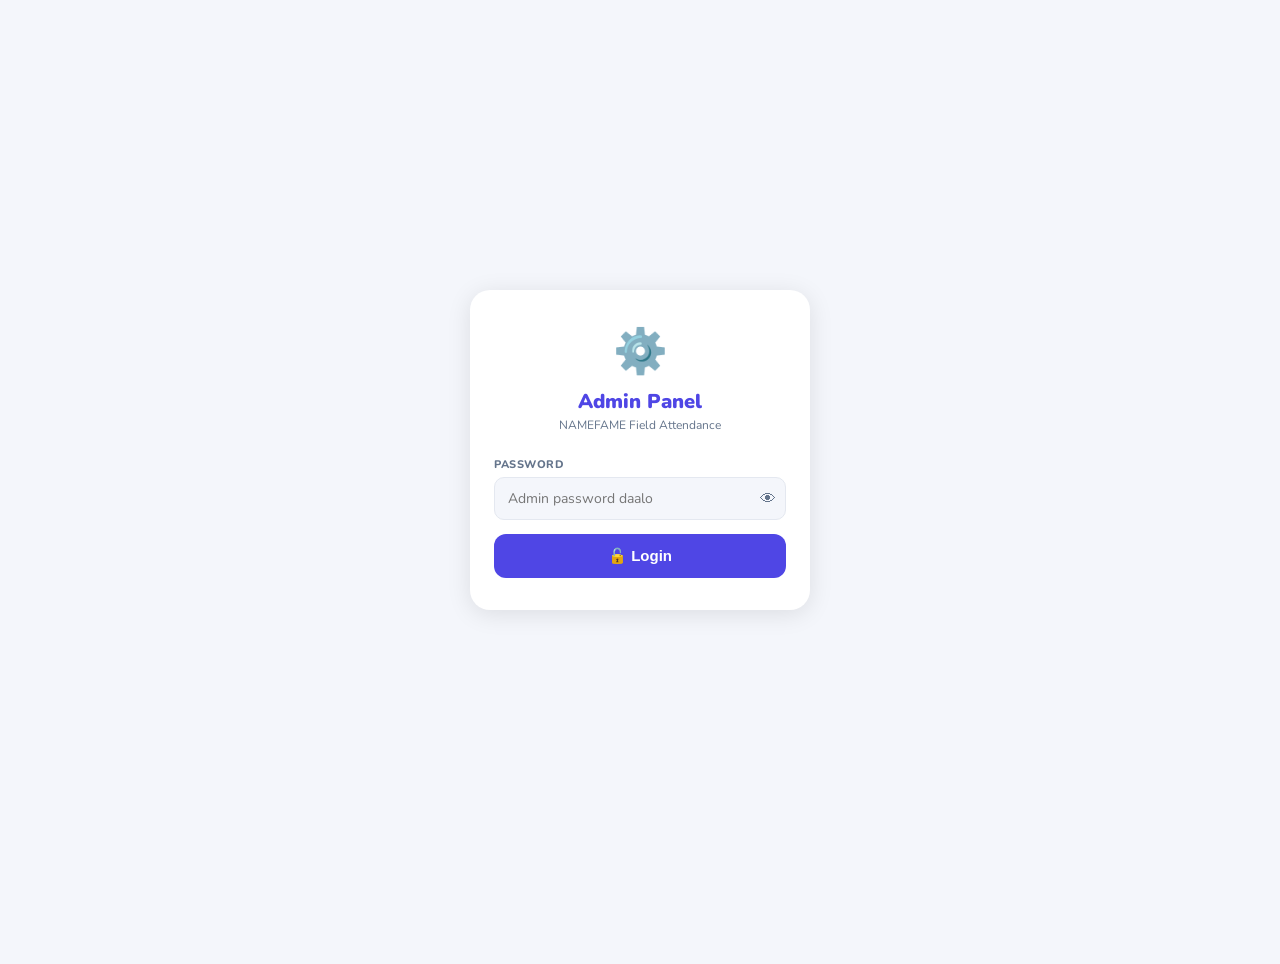
==== admin.html @ 11614878 "Update admin.html ADDED EYE" ====
<!DOCTYPE html>
<html lang="hi">
<head>
<meta charset="UTF-8">
<meta name="viewport" content="width=device-width,initial-scale=1,maximum-scale=1,user-scalable=no">
<title>Admin — NAMEFAME</title>
<link href="https://fonts.googleapis.com/css2?family=Nunito:wght@400;600;700;800;900&display=swap" rel="stylesheet">
<style>
:root {
  --bg: #f4f6fb;
  --white: #ffffff;
  --card: #ffffff;
  --border: #e4e8f0;
  --accent: #4f46e5;
  --accent-light: #ede9fe;
  --green: #16a34a;
  --green-light: #dcfce7;
  --red: #dc2626;
  --red-light: #fee2e2;
  --orange: #ea580c;
  --orange-light: #ffedd5;
  --text: #1e293b;
  --muted: #64748b;
  --muted2: #94a3b8;
  --shadow: 0 1px 4px rgba(0,0,0,.08);
  --nav-h: 64px;
}
*{box-sizing:border-box;margin:0;padding:0;-webkit-tap-highlight-color:transparent;}
body{font-family:'Nunito',sans-serif;background:var(--bg);color:var(--text);min-height:100vh;padding-bottom:var(--nav-h);}

/* TOAST */
.toast{position:fixed;top:16px;left:50%;transform:translateX(-50%) translateY(-80px);background:#1e293b;color:#fff;padding:10px 20px;border-radius:24px;font-size:13px;font-weight:700;z-index:9999;opacity:0;transition:all .3s;white-space:nowrap;pointer-events:none;}
.toast.show{opacity:1;transform:translateX(-50%) translateY(0);}
.toast.err{background:var(--red);}
.toast.ok{background:var(--green);}

/* ── LOGIN ── */
#loginScreen{display:flex;align-items:center;justify-content:center;min-height:100vh;padding:24px;background:var(--bg);}
.login-card{background:var(--white);border-radius:20px;padding:32px 24px;width:100%;max-width:340px;box-shadow:0 4px 24px rgba(0,0,0,.10);}
.login-logo{font-size:44px;text-align:center;margin-bottom:6px;}
.login-title{text-align:center;font-size:20px;font-weight:900;color:var(--accent);margin-bottom:2px;}
.login-sub{text-align:center;font-size:12px;color:var(--muted);margin-bottom:24px;}
.fld label{display:block;font-size:11px;font-weight:800;color:var(--muted);text-transform:uppercase;letter-spacing:.5px;margin-bottom:5px;}
.fld{margin-bottom:14px;}
.fld input,.fld select,.fld textarea{width:100%;background:var(--bg);border:1.5px solid var(--border);border-radius:10px;padding:11px 13px;color:var(--text);font-size:14px;font-family:'Nunito',sans-serif;outline:none;transition:border .2s;}
.fld input:focus,.fld select:focus,.fld textarea:focus{border-color:var(--accent);}
.btn-primary{width:100%;background:var(--accent);color:#fff;border:none;border-radius:12px;padding:13px;font-size:15px;font-weight:800;cursor:pointer;transition:opacity .2s;}
.btn-primary:hover{opacity:.88;}
.btn-primary:active{opacity:.75;}

/* ── SCREENS ── */
.screen{display:none;}
.screen.active{display:block;}

/* ── TOPBAR ── */
.topbar{background:var(--white);border-bottom:1px solid var(--border);padding:12px 16px;display:flex;align-items:center;justify-content:space-between;position:sticky;top:0;z-index:50;}
.topbar-title{font-size:17px;font-weight:900;color:var(--accent);}
.topbar-sub{font-size:11px;color:var(--muted);}
.btn-sm{background:transparent;border:1.5px solid var(--border);color:var(--muted);border-radius:8px;padding:5px 12px;font-size:12px;font-weight:700;cursor:pointer;}

/* ── BOTTOM NAV ── */
.bottom-nav{position:fixed;bottom:0;left:0;right:0;height:var(--nav-h);background:var(--white);border-top:1px solid var(--border);display:flex;align-items:center;z-index:100;}
.nav-item{flex:1;display:flex;flex-direction:column;align-items:center;justify-content:center;gap:2px;padding:8px 0;cursor:pointer;color:var(--muted2);transition:color .2s;}
.nav-item.active{color:var(--accent);}
.nav-item .ni{font-size:20px;}
.nav-item .nl{font-size:10px;font-weight:800;}

/* ── SCREEN: HOME ── */
.page-pad{padding:14px 14px 8px;}
.date-bar{display:flex;gap:8px;margin-bottom:12px;align-items:center;flex-wrap:wrap;}
.date-bar input[type="date"]{flex:1;min-width:130px;background:var(--white);border:1.5px solid var(--border);border-radius:10px;padding:9px 11px;font-size:13px;font-family:'Nunito',sans-serif;color:var(--text);outline:none;}
.date-bar input:focus{border-color:var(--accent);}
.btn-search{background:var(--accent);color:#fff;border:none;border-radius:10px;padding:9px 16px;font-size:13px;font-weight:800;cursor:pointer;white-space:nowrap;}
.btn-today{background:var(--accent-light);color:var(--accent);border:none;border-radius:10px;padding:9px 14px;font-size:13px;font-weight:800;cursor:pointer;white-space:nowrap;}

/* STATS */
.stats-grid{display:grid;grid-template-columns:1fr 1fr;gap:10px;margin-bottom:14px;}
.stat-card{background:var(--white);border-radius:14px;padding:14px 14px;box-shadow:var(--shadow);}
.stat-val{font-size:26px;font-weight:900;color:var(--accent);}
.stat-lbl{font-size:11px;color:var(--muted);font-weight:700;margin-top:1px;}

/* EMP FILTER CHIPS */
.chip-row{display:flex;gap:8px;overflow-x:auto;padding-bottom:4px;margin-bottom:12px;}
.chip-row::-webkit-scrollbar{display:none;}
.chip{background:var(--white);border:1.5px solid var(--border);border-radius:20px;padding:5px 14px;font-size:12px;font-weight:700;cursor:pointer;color:var(--muted);white-space:nowrap;flex-shrink:0;transition:all .2s;}
.chip.active,.chip:hover{background:var(--accent);border-color:var(--accent);color:#fff;}

/* ATTENDANCE CARDS */
.att-card{background:var(--white);border-radius:16px;box-shadow:var(--shadow);margin-bottom:12px;overflow:hidden;}
.att-head{padding:13px 14px;display:flex;align-items:center;gap:11px;border-bottom:1px solid var(--border);}
.avatar{width:42px;height:42px;border-radius:50%;background:var(--accent);display:flex;align-items:center;justify-content:center;font-size:15px;font-weight:900;color:#fff;flex-shrink:0;}
.emp-nm{font-size:15px;font-weight:900;}
.emp-dg{font-size:11px;color:var(--muted);}
.badge{padding:3px 10px;border-radius:20px;font-size:10px;font-weight:800;margin-left:auto;flex-shrink:0;}
.badge.in{background:var(--green-light);color:var(--green);}
.badge.out{background:var(--red-light);color:var(--red);}
.badge.absent{background:#f1f5f9;color:var(--muted);}

/* INFO ROWS */
.info-grid{display:grid;grid-template-columns:1fr 1fr;border-bottom:1px solid var(--border);}
.info-item{padding:10px 14px;border-right:1px solid var(--border);}
.info-item:nth-child(even){border-right:none;}
.info-lbl{font-size:10px;color:var(--muted);font-weight:700;text-transform:uppercase;letter-spacing:.4px;margin-bottom:3px;}
.info-val{font-size:13px;font-weight:800;color:var(--text);}
.info-val.g{color:var(--green);}
.info-val.r{color:var(--red);}
.info-val.o{color:var(--orange);}
.info-val a{color:var(--accent);text-decoration:none;font-size:12px;}

/* SEC LABEL */
.sec-lbl{padding:8px 14px;font-size:10px;font-weight:800;color:var(--muted);text-transform:uppercase;letter-spacing:.6px;background:#f8fafc;border-bottom:1px solid var(--border);}

/* PHOTOS ROW */
.photos-row{display:flex;gap:10px;padding:12px 14px;overflow-x:auto;}
.photos-row::-webkit-scrollbar{display:none;}
.ph-wrap{flex-shrink:0;text-align:center;}
.ph-img{width:72px;height:72px;border-radius:10px;object-fit:cover;border:2px solid var(--border);cursor:pointer;display:block;}
.ph-lbl{font-size:10px;color:var(--muted);font-weight:700;margin-top:4px;}
.no-ph{padding:12px 14px;font-size:12px;color:var(--muted2);}

/* VISITS */
.visit-item{padding:11px 14px;border-bottom:1px solid var(--border);display:flex;align-items:flex-start;gap:10px;}
.visit-item:last-child{border-bottom:none;}
.visit-dot{width:8px;height:8px;border-radius:50%;background:var(--accent);margin-top:5px;flex-shrink:0;}
.visit-shop{font-size:13px;font-weight:800;}
.visit-meta{font-size:11px;color:var(--muted);margin-top:1px;}
.visit-map{font-size:11px;color:var(--accent);font-weight:700;margin-top:2px;display:inline-block;}

/* ROUTE MAP */
.route-btn{display:flex;align-items:center;gap:8px;padding:10px 14px;cursor:pointer;border-bottom:1px solid var(--border);background:#f8fafc;}
.route-btn-lbl{font-size:12px;font-weight:800;color:var(--accent);}

/* EXPAND TOGGLE */
.expand-btn{width:100%;background:none;border:none;padding:10px 14px;font-size:12px;font-weight:800;color:var(--accent);cursor:pointer;text-align:center;display:flex;align-items:center;justify-content:center;gap:6px;}

/* EMPTY */
.empty{padding:40px 20px;text-align:center;color:var(--muted);font-size:14px;}
.empty-ico{font-size:36px;margin-bottom:8px;}

/* LOADING */
.loading{padding:40px;text-align:center;color:var(--muted);}
.spin{width:32px;height:32px;border:3px solid var(--border);border-top-color:var(--accent);border-radius:50%;animation:spin .8s linear infinite;margin:0 auto 10px;}
@keyframes spin{to{transform:rotate(360deg);}}

/* CSV BTN */
.csv-btn{display:flex;align-items:center;gap:6px;background:var(--green-light);color:var(--green);border:none;border-radius:10px;padding:9px 14px;font-size:13px;font-weight:800;cursor:pointer;white-space:nowrap;}

/* ── SCREEN: EMPLOYEES ── */
.emp-list-card{background:var(--white);border-radius:14px;box-shadow:var(--shadow);margin-bottom:10px;overflow:hidden;}
.emp-row{display:flex;align-items:center;gap:12px;padding:13px 14px;border-bottom:1px solid var(--border);}
.emp-row:last-child{border-bottom:none;}
.emp-row-info{flex:1;}
.emp-row-name{font-size:14px;font-weight:800;}
.emp-row-meta{font-size:11px;color:var(--muted);margin-top:1px;}
.emp-row-actions{display:flex;gap:8px;}
.btn-edit{background:var(--accent-light);color:var(--accent);border:none;border-radius:8px;padding:5px 12px;font-size:12px;font-weight:800;cursor:pointer;}
.btn-del{background:var(--red-light);color:var(--red);border:none;border-radius:8px;padding:5px 10px;font-size:12px;font-weight:800;cursor:pointer;}
.add-emp-btn{width:100%;background:var(--accent);color:#fff;border:none;border-radius:12px;padding:13px;font-size:14px;font-weight:800;cursor:pointer;margin-bottom:12px;}

/* ── SCREEN: SETTINGS ── */
.set-card{background:var(--white);border-radius:14px;box-shadow:var(--shadow);padding:18px 16px;margin-bottom:12px;}
.set-title{font-size:14px;font-weight:900;margin-bottom:14px;color:var(--text);}

/* ── MODAL ── */
.modal-ov{display:none;position:fixed;inset:0;background:rgba(0,0,0,.45);z-index:200;align-items:flex-end;justify-content:center;}
.modal-ov.show{display:flex;}
.modal-box{background:var(--white);border-radius:20px 20px 0 0;width:100%;max-width:480px;max-height:92vh;overflow-y:auto;padding:20px 18px 32px;}
.modal-drag{width:40px;height:4px;background:var(--border);border-radius:4px;margin:0 auto 16px;}
.modal-title{font-size:17px;font-weight:900;margin-bottom:16px;}
.modal-actions{display:flex;gap:10px;margin-top:14px;}
.btn-cancel{flex:1;background:var(--bg);border:1.5px solid var(--border);color:var(--muted);border-radius:10px;padding:12px;font-size:14px;font-weight:800;cursor:pointer;}
.btn-save{flex:2;background:var(--accent);color:#fff;border:none;border-radius:10px;padding:12px;font-size:14px;font-weight:800;cursor:pointer;}

/* ── LIGHTBOX ── */
.lb{display:none;position:fixed;inset:0;background:rgba(0,0,0,.9);z-index:300;align-items:center;justify-content:center;flex-direction:column;}
.lb.show{display:flex;}
.lb img{max-width:94vw;max-height:82vh;border-radius:10px;object-fit:contain;}
.lb-lbl{color:#ccc;font-size:13px;margin-top:10px;font-weight:700;}
.lb-close{position:absolute;top:16px;right:16px;background:rgba(255,255,255,.15);border:none;color:#fff;width:38px;height:38px;border-radius:50%;font-size:18px;cursor:pointer;display:flex;align-items:center;justify-content:center;}
</style>
</head>
<body>
<div id="toast" class="toast"></div>

<!-- LIGHTBOX -->
<div class="lb" id="lb" onclick="closeLb()">
  <button class="lb-close">✕</button>
  <img id="lbImg" src="" alt="">
  <div class="lb-lbl" id="lbLbl"></div>
</div>

<!-- EMPLOYEE MODAL -->
<div class="modal-ov" id="empModal">
  <div class="modal-box">
    <div class="modal-drag"></div>
    <div class="modal-title" id="empModalTitle">Employee Add Karo</div>
    <div class="fld"><label>Naam *</label><input type="text" id="mName" placeholder="Full name"></div>
    <div class="fld"><label>PIN *</label><input type="text" id="mPin" placeholder="4-digit PIN" maxlength="10"></div>
    <div class="fld"><label>Contact</label><input type="tel" id="mContact" placeholder="Mobile number" maxlength="10"></div>
    <div class="fld"><label>Designation</label><input type="text" id="mDesig" placeholder="e.g. Field Agent"></div>
    <input type="hidden" id="mOldName">
    <div class="modal-actions">
      <button class="btn-cancel" onclick="closeEmpModal()">Cancel</button>
      <button class="btn-save" onclick="saveEmployee()">✓ Save</button>
    </div>
  </div>
</div>

<!-- LOGIN -->
<div id="loginScreen">
  <div class="login-card">
    <div class="login-logo">⚙️</div>
    <div class="login-title">Admin Panel</div>
    <div class="login-sub">NAMEFAME Field Attendance</div>
    <div class="fld"><label>Password</label>
      <div style="position:relative;">
        <input type="password" id="adminPass" placeholder="Admin password daalo"
          onkeydown="if(event.key==='Enter')doLogin()"
          style="padding-right:42px;">
        <button onclick="var i=document.getElementById('adminPass');i.type=i.type==='password'?'text':'password';"
          type="button"
          style="position:absolute;right:10px;top:50%;transform:translateY(-50%);background:none;border:none;cursor:pointer;font-size:16px;color:var(--muted);padding:0;">👁</button>
      </div>
    </div>
    <button class="btn-primary" onclick="doLogin()">🔓 Login</button>
  </div>
</div>

<!-- MAIN APP -->
<div id="app" style="display:none;">

  <!-- ── SCREEN: HOME (Attendance) ── -->
  <div class="screen active" id="s-home">
    <div class="topbar">
      <div>
        <div class="topbar-title">📋 Attendance</div>
        <div class="topbar-sub" id="topDate">—</div>
      </div>
      <button class="btn-sm" onclick="doLogout()">Logout</button>
    </div>
    <div class="page-pad">
      <!-- Date filter -->
      <div class="date-bar">
        <input type="date" id="fFrom">
        <input type="date" id="fTo">
        <button class="btn-today" onclick="setToday()">Aaj</button>
        <button class="btn-search" onclick="loadAttendance()">🔍</button>
        <button class="csv-btn" onclick="exportCSV()">⬇️ CSV</button>
      </div>
      <!-- Stats -->
      <div class="stats-grid">
        <div class="stat-card"><div class="stat-val" id="sTot">—</div><div class="stat-lbl">Records</div></div>
        <div class="stat-card"><div class="stat-val" id="sIn">—</div><div class="stat-lbl">Checked In</div></div>
        <div class="stat-card"><div class="stat-val" id="sVis">—</div><div class="stat-lbl">Visits</div></div>
        <div class="stat-card"><div class="stat-val" id="sDist">—</div><div class="stat-lbl">Total Distance</div></div>
      </div>
      <!-- Emp chips -->
      <div class="chip-row" id="chipRow"></div>
      <!-- Cards -->
      <div id="attCards"></div>
    </div>
  </div>

  <!-- ── SCREEN: EMPLOYEES ── -->
  <div class="screen" id="s-emp">
    <div class="topbar">
      <div>
        <div class="topbar-title">👥 Employees</div>
        <div class="topbar-sub" id="empCountLbl">—</div>
      </div>
    </div>
    <div class="page-pad">
      <button class="add-emp-btn" onclick="openAddEmp()">+ New Employee Add Karo</button>
      <div id="empListWrap"><div class="loading"><div class="spin"></div>Loading...</div></div>
    </div>
  </div>

  <!-- ── SCREEN: SETTINGS ── -->
  <div class="screen" id="s-set">
    <div class="topbar">
      <div><div class="topbar-title">⚙️ Settings</div></div>
    </div>
    <div class="page-pad">
      <div class="set-card">
        <div class="set-title">🔐 Admin Password Badlo</div>
        <div class="fld"><label>Current Password</label><input type="password" id="curPass" placeholder="Current password"></div>
        <div class="fld"><label>New Password</label><input type="password" id="newPass" placeholder="New password"></div>
        <div class="fld"><label>Confirm New Password</label><input type="password" id="confPass" placeholder="Confirm password"></div>
        <button class="btn-primary" onclick="changePass()">✓ Password Badlo</button>
      </div>
      <div class="set-card">
        <div class="set-title">ℹ️ App Info</div>
        <div class="fld"><label>Version</label><input type="text" value="NAMEFAME v1.0" readonly style="background:#f8fafc;color:var(--muted);"></div>
        <div class="fld"><label>Sheet Connected</label><input type="text" value="✅ Google Sheet" readonly style="background:#f8fafc;color:var(--green);"></div>
      </div>
    </div>
  </div>

  <!-- BOTTOM NAV -->
  <div class="bottom-nav">
    <div class="nav-item active" id="n-home" onclick="goScreen('home')">
      <div class="ni">📋</div><div class="nl">Attendance</div>
    </div>
    <div class="nav-item" id="n-emp" onclick="goScreen('emp')">
      <div class="ni">👥</div><div class="nl">Employees</div>
    </div>
    <div class="nav-item" id="n-set" onclick="goScreen('set')">
      <div class="ni">⚙️</div><div class="nl">Settings</div>
    </div>
  </div>

</div>

<script>
// ════════════════════════════════
// CONFIG
// ════════════════════════════════
var SCRIPT_URL = "https://script.google.com/macros/s/AKfycbz6WBAIGox6yRF4VNbN80zFDkjqL4DQy8F0YlJzVoW41jHAwWJyosm9s-u_sbBsEN4/exec";
var ADMIN_PASS = null; // Sheet se aayega

var allRows = [], allEmps = [], filteredRows = [], activeEmp = "all";

// ════════════════════════════════
// AUTH
// ════════════════════════════════
function doLogin() {
  var p = document.getElementById("adminPass").value.trim();
  if (!p) { toast("Password daalo", "err"); return; }

  var btn = document.querySelector(".btn-primary");
  btn.textContent = "⏳ Checking..."; btn.disabled = true;

  // Pehle sheet se config fetch karo, phir compare karo
  apiPost({ action: "get_admin_config" })
    .then(function(r) {
      btn.textContent = "🔓 Login"; btn.disabled = false;
      var cfg = r.config || {};

      // AdminConfig sheet mein "name" key ki value se match karo
      var correctPass = cfg["name"] || cfg["password"] || cfg["pass"] || "";

      if (!correctPass) {
        toast("AdminConfig sheet mein 'name' key nahi mili", "err");
        return;
      }

      if (p === correctPass) {
        sessionStorage.setItem("nfAdmin", "1");
        sessionStorage.setItem("nfAdminPass", p); // change pass ke liye
        ADMIN_PASS = p;
        document.getElementById("loginScreen").style.display = "none";
        document.getElementById("app").style.display = "block";
        initApp();
      } else {
        toast("Galat password!", "err");
        document.getElementById("adminPass").value = "";
      }
    })
    .catch(function() {
      btn.textContent = "🔓 Login"; btn.disabled = false;
      toast("Network error. Dobara try karo.", "err");
    });
}
function doLogout() {
  sessionStorage.removeItem("nfAdmin");
  document.getElementById("loginScreen").style.display = "flex";
  document.getElementById("app").style.display = "none";
}
function changePass() {
  var cur = document.getElementById("curPass").value.trim();
  var nw  = document.getElementById("newPass").value.trim();
  var cf  = document.getElementById("confPass").value.trim();
  var saved = sessionStorage.getItem("nfAdminPass") || ADMIN_PASS;
  if (cur !== saved) { toast("Current password galat hai", "err"); return; }
  if (!nw || nw.length < 4) { toast("New password kam se kam 4 characters", "err"); return; }
  if (nw !== cf) { toast("Passwords match nahi kar rahe", "err"); return; }
  // Sheet update karo — AdminConfig mein "name" key ki value badlo
  toast("⏳ Sheet update ho raha hai...", "");
  apiPost({ action: "update_admin_config", key: "name", value: nw })
    .then(function() {
      ADMIN_PASS = nw;
      sessionStorage.setItem("nfAdminPass", nw);
      document.getElementById("curPass").value = "";
      document.getElementById("newPass").value = "";
      document.getElementById("confPass").value = "";
      toast("Password sheet mein badal gaya ✓", "ok");
    }).catch(function() {
      toast("Sheet update nahi hua. Manually change karo.", "err");
    });
}

// ════════════════════════════════
// NAV
// ════════════════════════════════
function goScreen(name) {
  document.querySelectorAll(".screen").forEach(function(s){s.classList.remove("active");});
  document.querySelectorAll(".nav-item").forEach(function(n){n.classList.remove("active");});
  document.getElementById("s-"+name).classList.add("active");
  document.getElementById("n-"+name).classList.add("active");
  if (name === "emp") loadEmpScreen();
}

// ════════════════════════════════
// INIT
// ════════════════════════════════
function initApp() {
  var d = new Date();
  document.getElementById("topDate").textContent = fmtDateLong(d);
  setToday();
  loadAttendance();
}

function setToday() {
  var t = new Date().toISOString().split("T")[0];
  document.getElementById("fFrom").value = t;
  document.getElementById("fTo").value   = t;
}

// ════════════════════════════════
// LOAD ATTENDANCE
// ════════════════════════════════
function loadAttendance() {
  var from = document.getElementById("fFrom").value;
  var to   = document.getElementById("fTo").value;
  document.getElementById("attCards").innerHTML = '<div class="loading"><div class="spin"></div>Data aa raha hai...</div>';

  apiPost({ action: "get_sheet_range", dateFrom: from, dateTo: to, empName: "" })
    .then(function(r) {
      allRows = r.rows || [];
      buildChips();
      activeEmp = "all";
      renderAttendance();
    }).catch(function() {
      document.getElementById("attCards").innerHTML = '<div class="empty"><div class="empty-ico">⚠️</div>Data load nahi hua. Network check karo.</div>';
    });
}

// ════════════════════════════════
// CHIPS
// ════════════════════════════════
function buildChips() {
  var names = [];
  allRows.forEach(function(r){ if(r.empName && names.indexOf(r.empName)<0) names.push(r.empName); });
  var html = '<div class="chip active" onclick="filterEmp(\'all\',this)">👥 Sab</div>';
  names.forEach(function(n){
    html += '<div class="chip" onclick="filterEmp(\''+escHtml(n)+'\',this)">'+escHtml(n)+'</div>';
  });
  document.getElementById("chipRow").innerHTML = html;
}

function filterEmp(name, el) {
  document.querySelectorAll(".chip").forEach(function(c){c.classList.remove("active");});
  el.classList.add("active");
  activeEmp = name;
  renderAttendance();
}

// ════════════════════════════════
// RENDER ATTENDANCE CARDS
// ════════════════════════════════
function renderAttendance() {
  filteredRows = activeEmp === "all" ? allRows : allRows.filter(function(r){ return r.empName === activeEmp; });

  // Stats
  var checkedIn = filteredRows.filter(function(r){ return r.checkinTime && !r.checkoutTime; }).length;
  var totalDist = filteredRows.reduce(function(a,r){ return a + (parseFloat(r.distance)||0); }, 0);
  var visits = filteredRows.filter(function(r){ return r.shopName && r.shopName !== "—"; }).length;
  document.getElementById("sTot").textContent   = filteredRows.length;
  document.getElementById("sIn").textContent    = checkedIn;
  document.getElementById("sVis").textContent   = visits;
  document.getElementById("sDist").textContent  = totalDist > 0 ? totalDist.toFixed(0)+" km" : "—";

  if (!filteredRows.length) {
    document.getElementById("attCards").innerHTML = '<div class="empty"><div class="empty-ico">📭</div>Is range mein koi data nahi.</div>';
    return;
  }

  var html = "";
  filteredRows.forEach(function(row, idx) {
    var init  = (row.empName||"?").split(" ").map(function(w){return w[0]||"";}).join("").toUpperCase().slice(0,2);
    var isIn  = row.checkinTime && !row.checkoutTime;
    var isOut = row.checkinTime && row.checkoutTime;
    var badgeCls = isIn ? "in" : (isOut ? "out" : "absent");
    var badgeTxt = isIn ? "🟢 In" : (isOut ? "🔴 Out" : "⚪ —");

    // ── Time difference (duration)
    var ciT   = fmt12hr(row.checkinTime);
    var coT   = fmt12hr(row.checkoutTime);
    var durVal = row.duration || "—";

    // ── Odometer difference
    var odoS   = parseInt(row.odometerStart) || 0;
    var odoE   = parseInt(row.odometerEnd)   || 0;
    var odoDiff = (odoS && odoE)
      ? odoE + " - " + odoS + " = " + (odoE - odoS) + " km"
      : (row.distance ? row.distance + " km" : "—");

    // ── Route: Column H (area)
    var routeHtml = "";
    if (row.mapLink && row.area && row.area !== "—") {
      routeHtml = '<a href="'+row.mapLink+'" target="_blank" class="route-btn">'
        +'<span>🗺️</span>'
        +'<span class="route-btn-lbl">'+escHtml(row.area)+'</span>'
        +'<span style="margin-left:auto;font-size:11px;color:var(--muted2)">→</span></a>';
    } else if (row.mapLink) {
      routeHtml = '<a href="'+row.mapLink+'" target="_blank" class="route-btn">'
        +'<span>🗺️</span><span class="route-btn-lbl">Location Dekho</span>'
        +'<span style="margin-left:auto;font-size:11px;color:var(--muted2)">→</span></a>';
    }

    html += '<div class="att-card">'
      // Header
      +'<div class="att-head">'
        +'<div class="avatar">'+init+'</div>'
        +'<div><div class="emp-nm">'+escHtml(row.empName||"—")+'</div>'
        +'<div class="emp-dg">'+fmtDate(row.date)+'</div></div>'
        +'<span class="badge '+badgeCls+'">'+badgeTxt+'</span>'
      +'</div>'
      // 4 key info items only
      +'<div class="info-grid">'
        +infoItem("🕐 Check-In",  ciT,    ciT  !== "—" ? "g" : "")
        +infoItem("🕔 Check-Out", coT,    coT  !== "—" ? ""  : "o")
        +infoItem("⏱ Time",      durVal, "")
        +infoItem("📏 Odometer",  odoDiff, odoDiff !== "—" ? "g" : "")
      +'</div>'
      // Route with area name
      + routeHtml
      +'</div>';
  });

  document.getElementById("attCards").innerHTML = html;
}

function infoItem(lbl, val, cls) {
  return '<div class="info-item">'
    +'<div class="info-lbl">'+lbl+'</div>'
    +'<div class="info-val '+(cls||"")+'">'+val+'</div>'
    +'</div>';
}

function fmt12hr(val) {
  if (!val) return "—";
  var s = String(val).trim();
  // Already has AM/PM
  if (/AM|PM/i.test(s)) {
    var m = s.match(/(\d+):(\d+)(?::\d+)?\s*(AM|PM)/i);
    if (m) return m[1].padStart(2,"0")+":"+m[2].padStart(2,"0")+" "+m[3].toUpperCase();
    return s;
  }
  // HH:MM:SS or HH:MM (24hr)
  var m2 = s.match(/(\d+):(\d+)/);
  if (!m2) return s;
  var h = parseInt(m2[1]), mn = m2[2];
  var ampm = h >= 12 ? "PM" : "AM";
  h = h % 12 || 12;
  return h.toString().padStart(2,"0") + ":" + mn + " " + ampm;
}

// ════════════════════════════════
// EMPLOYEES SCREEN
// ════════════════════════════════
function loadEmpScreen() {
  document.getElementById("empListWrap").innerHTML = '<div class="loading"><div class="spin"></div>Loading...</div>';
  apiPost({ action: "get_employees" }).then(function(r) {
    allEmps = r.employees || [];
    document.getElementById("empCountLbl").textContent = allEmps.length + " employees";
    renderEmpList();
  }).catch(function() {
    document.getElementById("empListWrap").innerHTML = '<div class="empty">⚠️ Load nahi hua.</div>';
  });
}

function renderEmpList() {
  if (!allEmps.length) {
    document.getElementById("empListWrap").innerHTML = '<div class="empty"><div class="empty-ico">👥</div>Koi employee nahi.</div>';
    return;
  }
  var html = '<div class="emp-list-card">';
  allEmps.forEach(function(e) {
    html += '<div class="emp-row">'
      +'<div class="avatar" style="width:36px;height:36px;font-size:13px;">'+((e.name||"?")[0].toUpperCase())+'</div>'
      +'<div class="emp-row-info">'
        +'<div class="emp-row-name">'+escHtml(e.name)+'</div>'
        +'<div class="emp-row-meta">'+(e.designation||"Field Employee")+' · PIN: '+(e.pin||"—")+(e.contact?' · '+e.contact:'')+'</div>'
      +'</div>'
      +'<div class="emp-row-actions">'
        +'<button class="btn-edit" onclick="openEditEmp(\''+escHtml(e.name)+'\')">✏️</button>'
        +'<button class="btn-del" onclick="deleteEmp(\''+escHtml(e.name)+'\')">🗑</button>'
      +'</div>'
      +'</div>';
  });
  html += '</div>';
  document.getElementById("empListWrap").innerHTML = html;
}

function openAddEmp() {
  document.getElementById("empModalTitle").textContent = "➕ Employee Add Karo";
  document.getElementById("mName").value   = "";
  document.getElementById("mPin").value    = "";
  document.getElementById("mContact").value= "";
  document.getElementById("mDesig").value  = "";
  document.getElementById("mOldName").value= "";
  document.getElementById("empModal").classList.add("show");
}

function openEditEmp(name) {
  var e = allEmps.find(function(x){return x.name===name;});
  if (!e) return;
  document.getElementById("empModalTitle").textContent = "✏️ Employee Edit Karo";
  document.getElementById("mName").value    = e.name;
  document.getElementById("mPin").value     = e.pin;
  document.getElementById("mContact").value = e.contact||"";
  document.getElementById("mDesig").value   = e.designation||"";
  document.getElementById("mOldName").value = e.name;
  document.getElementById("empModal").classList.add("show");
}

function closeEmpModal() {
  document.getElementById("empModal").classList.remove("show");
}

function saveEmployee() {
  var name  = document.getElementById("mName").value.trim();
  var pin   = document.getElementById("mPin").value.trim();
  var cont  = document.getElementById("mContact").value.trim();
  var desig = document.getElementById("mDesig").value.trim();
  var old   = document.getElementById("mOldName").value.trim();
  if (!name) { toast("Naam daalo", "err"); return; }
  if (!pin)  { toast("PIN daalo", "err"); return; }
  var isEdit = !!old;
  var payload = isEdit
    ? { action:"update_employee", oldName:old, name:name, pin:pin, contact:cont, designation:desig }
    : { action:"add_employee", name:name, pin:pin, contact:cont, designation:desig };
  apiPost(payload).then(function() {
    closeEmpModal();
    toast(isEdit ? "Employee update ho gaya ✓" : "Employee add ho gaya ✓", "ok");
    loadEmpScreen();
  }).catch(function(){ toast("Error. Dobara try karo.", "err"); });
}

function deleteEmp(name) {
  if (!confirm(name + " ko delete karna hai?")) return;
  apiPost({ action:"delete_employee", name:name }).then(function() {
    toast(name + " delete ho gaya ✓", "ok");
    loadEmpScreen();
  }).catch(function(){ toast("Delete nahi hua.", "err"); });
}

// ════════════════════════════════
// CSV EXPORT
// ════════════════════════════════
function exportCSV() {
  if (!filteredRows.length) { toast("Koi data nahi export ke liye", "err"); return; }
  var headers = ["Name","Date","Check-In","Check-Out","Duration","Odo Start","Odo End","Distance","Shop","Area","Map Link"];
  var rows = filteredRows.map(function(r) {
    return [r.empName,fmtDate(r.date),r.checkinTime,r.checkoutTime,r.duration,
      r.odometerStart,r.odometerEnd||"",r.distance||"",r.shopName,r.area,r.mapLink||""]
      .map(function(v){return '"'+String(v||"").replace(/"/g,'""')+'"';}).join(",");
  });
  var csv = [headers.join(",")].concat(rows).join("\n");
  var blob = new Blob([csv],{type:"text/csv;charset=utf-8;"});
  var a = document.createElement("a");
  a.href = URL.createObjectURL(blob);
  a.download = "NAMEFAME_"+new Date().toISOString().split("T")[0]+".csv";
  document.body.appendChild(a); a.click(); document.body.removeChild(a);
  toast("CSV download ho raha hai ✓", "ok");
}

// ════════════════════════════════
// LIGHTBOX
// ════════════════════════════════
function openLb(src, lbl) {
  document.getElementById("lbImg").src = src;
  document.getElementById("lbLbl").textContent = lbl;
  document.getElementById("lb").classList.add("show");
  event.stopPropagation();
}
function closeLb() { document.getElementById("lb").classList.remove("show"); }

// ════════════════════════════════
// HELPERS
// ════════════════════════════════
function apiPost(data) {
  return fetch(SCRIPT_URL, {
    method:"POST", headers:{"Content-Type":"text/plain"},
    body: JSON.stringify(data)
  }).then(function(r){ return r.json(); });
}

var _tt = null;
function toast(msg, type) {
  var el = document.getElementById("toast");
  el.textContent = msg;
  el.className = "toast show" + (type ? " "+type : "");
  if (_tt) clearTimeout(_tt);
  _tt = setTimeout(function(){ el.classList.remove("show"); }, 3000);
}

function fmtDate(v) {
  if (!v) return "—";
  var d = v instanceof Date ? v : new Date(v);
  if (isNaN(d)) return String(v);
  return d.getDate().toString().padStart(2,"0")+"-"+(d.getMonth()+1).toString().padStart(2,"0")+"-"+d.getFullYear();
}

function fmtDateLong(d) {
  var days=["Sun","Mon","Tue","Wed","Thu","Fri","Sat"];
  var months=["Jan","Feb","Mar","Apr","May","Jun","Jul","Aug","Sep","Oct","Nov","Dec"];
  return days[d.getDay()]+", "+d.getDate()+" "+months[d.getMonth()]+" "+d.getFullYear();
}

function escHtml(s) {
  return String(s||"").replace(/&/g,"&amp;").replace(/</g,"&lt;").replace(/>/g,"&gt;").replace(/"/g,"&quot;").replace(/'/g,"&#39;");
}

// ════════════════════════════════
// AUTO-LOGIN CHECK
// ════════════════════════════════
if (sessionStorage.getItem("nfAdmin") === "1") {
  document.getElementById("loginScreen").style.display = "none";
  document.getElementById("app").style.display = "block";
  initApp();
}
</script>
</body>
</html>
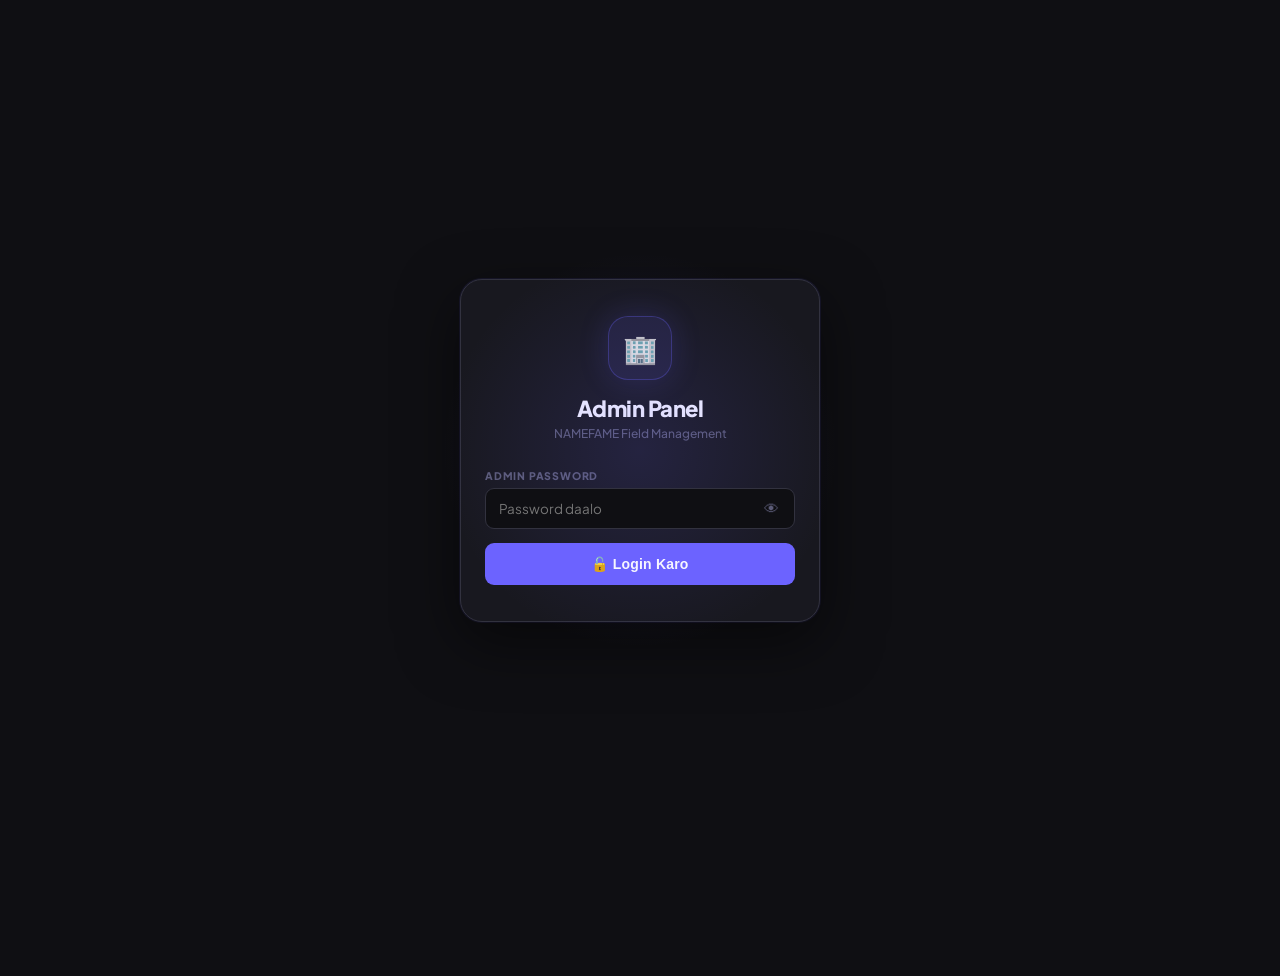
==== commit 4ed0da37: "Update print statement from 'Hello' to 'Goodbye'" ====
--- a/admin.html
+++ b/admin.html
@@ -4,189 +4,274 @@
 <meta charset="UTF-8">
 <meta name="viewport" content="width=device-width,initial-scale=1,maximum-scale=1,user-scalable=no">
 <title>Admin — NAMEFAME</title>
-<link href="https://fonts.googleapis.com/css2?family=Nunito:wght@400;600;700;800;900&display=swap" rel="stylesheet">
+<link href="https://fonts.googleapis.com/css2?family=Plus+Jakarta+Sans:wght@400;500;600;700;800;900&display=swap" rel="stylesheet">
 <style>
 :root {
-  --bg: #f4f6fb;
-  --white: #ffffff;
-  --card: #ffffff;
-  --border: #e4e8f0;
-  --accent: #4f46e5;
-  --accent-light: #ede9fe;
-  --green: #16a34a;
-  --green-light: #dcfce7;
-  --red: #dc2626;
-  --red-light: #fee2e2;
-  --orange: #ea580c;
-  --orange-light: #ffedd5;
-  --text: #1e293b;
-  --muted: #64748b;
-  --muted2: #94a3b8;
-  --shadow: 0 1px 4px rgba(0,0,0,.08);
-  --nav-h: 64px;
+  --bg: #0f0f13;
+  --surface: #18181f;
+  --surface2: #1e1e28;
+  --surface3: #25252f;
+  --border: #2a2a36;
+  --border2: #32323f;
+  --accent: #6c63ff;
+  --accent2: #8b83ff;
+  --accent-glow: rgba(108,99,255,0.18);
+  --accent-dim: rgba(108,99,255,0.12);
+  --green: #22c55e;
+  --green-dim: rgba(34,197,94,0.12);
+  --red: #f43f5e;
+  --red-dim: rgba(244,63,94,0.12);
+  --orange: #fb923c;
+  --orange-dim: rgba(251,146,60,0.12);
+  --yellow: #eab308;
+  --yellow-dim: rgba(234,179,8,0.12);
+  --text: #f1f0ff;
+  --text2: #a0a0b8;
+  --text3: #5c5c78;
+  --nav-h: 66px;
+  --topbar-h: 60px;
+  --radius: 14px;
+  --radius-sm: 9px;
+  --shadow: 0 4px 20px rgba(0,0,0,0.4);
 }
 *{box-sizing:border-box;margin:0;padding:0;-webkit-tap-highlight-color:transparent;}
-body{font-family:'Nunito',sans-serif;background:var(--bg);color:var(--text);min-height:100vh;padding-bottom:var(--nav-h);}
+body{font-family:'Plus Jakarta Sans',sans-serif;background:var(--bg);color:var(--text);min-height:100vh;padding-bottom:calc(var(--nav-h) + 10px);overscroll-behavior:none;}
+::selection{background:var(--accent);color:#fff;}
+
+/* SCROLLBAR */
+::-webkit-scrollbar{width:4px;height:4px;}
+::-webkit-scrollbar-track{background:transparent;}
+::-webkit-scrollbar-thumb{background:var(--border2);border-radius:4px;}
 
 /* TOAST */
-.toast{position:fixed;top:16px;left:50%;transform:translateX(-50%) translateY(-80px);background:#1e293b;color:#fff;padding:10px 20px;border-radius:24px;font-size:13px;font-weight:700;z-index:9999;opacity:0;transition:all .3s;white-space:nowrap;pointer-events:none;}
+.toast{position:fixed;top:16px;left:50%;transform:translateX(-50%) translateY(-90px);background:var(--surface3);color:var(--text);padding:10px 20px;border-radius:30px;font-size:12.5px;font-weight:700;z-index:9999;opacity:0;transition:all .35s cubic-bezier(.34,1.56,.64,1);white-space:nowrap;pointer-events:none;border:1px solid var(--border2);backdrop-filter:blur(12px);}
 .toast.show{opacity:1;transform:translateX(-50%) translateY(0);}
-.toast.err{background:var(--red);}
-.toast.ok{background:var(--green);}
-
-/* ── LOGIN ── */
-#loginScreen{display:flex;align-items:center;justify-content:center;min-height:100vh;padding:24px;background:var(--bg);}
-.login-card{background:var(--white);border-radius:20px;padding:32px 24px;width:100%;max-width:340px;box-shadow:0 4px 24px rgba(0,0,0,.10);}
-.login-logo{font-size:44px;text-align:center;margin-bottom:6px;}
-.login-title{text-align:center;font-size:20px;font-weight:900;color:var(--accent);margin-bottom:2px;}
-.login-sub{text-align:center;font-size:12px;color:var(--muted);margin-bottom:24px;}
-.fld label{display:block;font-size:11px;font-weight:800;color:var(--muted);text-transform:uppercase;letter-spacing:.5px;margin-bottom:5px;}
+.toast.err{background:var(--red);border-color:var(--red);color:#fff;}
+.toast.ok{background:var(--green);border-color:var(--green);color:#fff;}
+.toast.info{background:var(--accent);border-color:var(--accent);color:#fff;}
+
+/* ═══ LOGIN ═══ */
+#loginScreen{display:flex;align-items:center;justify-content:center;min-height:100vh;padding:24px;background:var(--bg);position:relative;overflow:hidden;}
+#loginScreen::before{content:'';position:absolute;width:400px;height:400px;background:radial-gradient(circle,rgba(108,99,255,0.15) 0%,transparent 70%);top:50%;left:50%;transform:translate(-50%,-50%);pointer-events:none;}
+.login-card{background:var(--surface);border:1px solid var(--border2);border-radius:22px;padding:36px 24px;width:100%;max-width:360px;box-shadow:0 20px 60px rgba(0,0,0,0.5),0 0 0 1px rgba(108,99,255,0.1);}
+.login-brand{text-align:center;margin-bottom:28px;}
+.login-icon{width:64px;height:64px;background:var(--accent-dim);border:1.5px solid rgba(108,99,255,0.3);border-radius:20px;display:flex;align-items:center;justify-content:center;font-size:28px;margin:0 auto 14px;box-shadow:0 0 30px var(--accent-glow);}
+.login-title{font-size:22px;font-weight:900;color:var(--text);letter-spacing:-0.5px;}
+.login-sub{font-size:12px;color:var(--text3);margin-top:4px;font-weight:500;}
 .fld{margin-bottom:14px;}
-.fld input,.fld select,.fld textarea{width:100%;background:var(--bg);border:1.5px solid var(--border);border-radius:10px;padding:11px 13px;color:var(--text);font-size:14px;font-family:'Nunito',sans-serif;outline:none;transition:border .2s;}
-.fld input:focus,.fld select:focus,.fld textarea:focus{border-color:var(--accent);}
-.btn-primary{width:100%;background:var(--accent);color:#fff;border:none;border-radius:12px;padding:13px;font-size:15px;font-weight:800;cursor:pointer;transition:opacity .2s;}
-.btn-primary:hover{opacity:.88;}
-.btn-primary:active{opacity:.75;}
-
-/* ── SCREENS ── */
+.fld label{display:block;font-size:10.5px;font-weight:800;color:var(--text3);text-transform:uppercase;letter-spacing:.8px;margin-bottom:6px;}
+.fld input,.fld select,.fld textarea{width:100%;background:var(--bg);border:1.5px solid var(--border2);border-radius:var(--radius-sm);padding:11px 13px;color:var(--text);font-size:13.5px;font-family:'Plus Jakarta Sans',sans-serif;outline:none;transition:border-color .2s,box-shadow .2s;}
+.fld input:focus,.fld select:focus,.fld textarea:focus{border-color:var(--accent);box-shadow:0 0 0 3px var(--accent-glow);}
+.fld select option{background:var(--surface2);}
+.fld textarea{resize:vertical;min-height:80px;}
+.pw-wrap{position:relative;}
+.pw-wrap input{padding-right:44px;}
+.pw-eye{position:absolute;right:12px;top:50%;transform:translateY(-50%);background:none;border:none;cursor:pointer;color:var(--text3);font-size:15px;padding:4px;transition:color .2s;}
+.pw-eye:hover{color:var(--text);}
+.btn-primary{width:100%;background:var(--accent);color:#fff;border:none;border-radius:var(--radius-sm);padding:13px;font-size:14px;font-weight:800;cursor:pointer;transition:opacity .2s,transform .1s;letter-spacing:0.2px;}
+.btn-primary:hover{opacity:.9;}
+.btn-primary:active{transform:scale(.98);}
+.btn-primary:disabled{opacity:.5;cursor:not-allowed;}
+
+/* ═══ APP SHELL ═══ */
+#app{display:none;}
 .screen{display:none;}
 .screen.active{display:block;}
 
-/* ── TOPBAR ── */
-.topbar{background:var(--white);border-bottom:1px solid var(--border);padding:12px 16px;display:flex;align-items:center;justify-content:space-between;position:sticky;top:0;z-index:50;}
-.topbar-title{font-size:17px;font-weight:900;color:var(--accent);}
-.topbar-sub{font-size:11px;color:var(--muted);}
-.btn-sm{background:transparent;border:1.5px solid var(--border);color:var(--muted);border-radius:8px;padding:5px 12px;font-size:12px;font-weight:700;cursor:pointer;}
-
-/* ── BOTTOM NAV ── */
-.bottom-nav{position:fixed;bottom:0;left:0;right:0;height:var(--nav-h);background:var(--white);border-top:1px solid var(--border);display:flex;align-items:center;z-index:100;}
-.nav-item{flex:1;display:flex;flex-direction:column;align-items:center;justify-content:center;gap:2px;padding:8px 0;cursor:pointer;color:var(--muted2);transition:color .2s;}
+/* TOPBAR */
+.topbar{background:var(--surface);border-bottom:1px solid var(--border);padding:0 16px;height:var(--topbar-h);display:flex;align-items:center;justify-content:space-between;position:sticky;top:0;z-index:50;backdrop-filter:blur(12px);}
+.topbar-left{display:flex;flex-direction:column;gap:2px;}
+.topbar-title{font-size:16px;font-weight:900;color:var(--text);letter-spacing:-0.3px;}
+.topbar-sub{font-size:11px;color:var(--text3);font-weight:600;}
+.topbar-actions{display:flex;gap:8px;align-items:center;}
+.btn-ghost{background:transparent;border:1.5px solid var(--border2);color:var(--text3);border-radius:8px;padding:6px 12px;font-size:11.5px;font-weight:700;cursor:pointer;font-family:'Plus Jakarta Sans',sans-serif;transition:all .2s;}
+.btn-ghost:hover{border-color:var(--accent);color:var(--accent);}
+
+/* BOTTOM NAV */
+.bottom-nav{position:fixed;bottom:0;left:0;right:0;height:var(--nav-h);background:var(--surface);border-top:1px solid var(--border);display:flex;align-items:stretch;z-index:100;padding-bottom:env(safe-area-inset-bottom);}
+.nav-item{flex:1;display:flex;flex-direction:column;align-items:center;justify-content:center;gap:2px;cursor:pointer;color:var(--text3);transition:color .2s;position:relative;padding:8px 4px 4px;}
 .nav-item.active{color:var(--accent);}
-.nav-item .ni{font-size:20px;}
-.nav-item .nl{font-size:10px;font-weight:800;}
-
-/* ── SCREEN: HOME ── */
-.page-pad{padding:14px 14px 8px;}
-.date-bar{display:flex;gap:8px;margin-bottom:12px;align-items:center;flex-wrap:wrap;}
-.date-bar input[type="date"]{flex:1;min-width:130px;background:var(--white);border:1.5px solid var(--border);border-radius:10px;padding:9px 11px;font-size:13px;font-family:'Nunito',sans-serif;color:var(--text);outline:none;}
-.date-bar input:focus{border-color:var(--accent);}
-.btn-search{background:var(--accent);color:#fff;border:none;border-radius:10px;padding:9px 16px;font-size:13px;font-weight:800;cursor:pointer;white-space:nowrap;}
-.btn-today{background:var(--accent-light);color:var(--accent);border:none;border-radius:10px;padding:9px 14px;font-size:13px;font-weight:800;cursor:pointer;white-space:nowrap;}
-
-/* STATS */
-.stats-grid{display:grid;grid-template-columns:1fr 1fr;gap:10px;margin-bottom:14px;}
-.stat-card{background:var(--white);border-radius:14px;padding:14px 14px;box-shadow:var(--shadow);}
-.stat-val{font-size:26px;font-weight:900;color:var(--accent);}
-.stat-lbl{font-size:11px;color:var(--muted);font-weight:700;margin-top:1px;}
-
-/* EMP FILTER CHIPS */
-.chip-row{display:flex;gap:8px;overflow-x:auto;padding-bottom:4px;margin-bottom:12px;}
+.nav-item.active::before{content:'';position:absolute;top:0;left:25%;right:25%;height:2px;background:var(--accent);border-radius:0 0 3px 3px;}
+.nav-icon{font-size:19px;line-height:1;}
+.nav-lbl{font-size:9.5px;font-weight:800;letter-spacing:.3px;text-transform:uppercase;}
+
+/* PAGE PADDING */
+.page-pad{padding:14px 14px;}
+
+/* SECTION HEADER */
+.sec-hdr{display:flex;align-items:center;justify-content:space-between;margin-bottom:12px;margin-top:4px;}
+.sec-hdr-title{font-size:12px;font-weight:800;color:var(--text3);text-transform:uppercase;letter-spacing:.8px;}
+.sec-hdr-action{font-size:11px;font-weight:800;color:var(--accent);cursor:pointer;}
+
+/* DASHBOARD STATS */
+.stats-grid{display:grid;grid-template-columns:1fr 1fr;gap:10px;margin-bottom:16px;}
+.stat-card{background:var(--surface);border:1px solid var(--border);border-radius:var(--radius);padding:16px 14px;position:relative;overflow:hidden;}
+.stat-card::before{content:'';position:absolute;top:0;right:0;width:60px;height:60px;background:var(--accent-dim);border-radius:50%;transform:translate(20px,-20px);}
+.stat-val{font-size:28px;font-weight:900;color:var(--text);letter-spacing:-1px;line-height:1;}
+.stat-lbl{font-size:10.5px;color:var(--text3);font-weight:700;margin-top:4px;text-transform:uppercase;letter-spacing:.5px;}
+.stat-icon{position:absolute;top:12px;right:14px;font-size:22px;opacity:0.6;}
+.stat-card.green .stat-val{color:var(--green);}
+.stat-card.green::before{background:var(--green-dim);}
+.stat-card.orange .stat-val{color:var(--orange);}
+.stat-card.orange::before{background:var(--orange-dim);}
+.stat-card.yellow .stat-val{color:var(--yellow);}
+.stat-card.yellow::before{background:var(--yellow-dim);}
+
+/* DATE BAR */
+.filter-bar{display:flex;gap:8px;margin-bottom:14px;flex-wrap:wrap;align-items:center;}
+.filter-bar input[type="date"]{flex:1;min-width:130px;background:var(--surface);border:1.5px solid var(--border2);border-radius:var(--radius-sm);padding:9px 11px;font-size:13px;font-family:'Plus Jakarta Sans',sans-serif;color:var(--text);outline:none;transition:border-color .2s;}
+.filter-bar input:focus{border-color:var(--accent);}
+.filter-bar select{flex:1;min-width:130px;background:var(--surface);border:1.5px solid var(--border2);border-radius:var(--radius-sm);padding:9px 11px;font-size:13px;font-family:'Plus Jakarta Sans',sans-serif;color:var(--text);outline:none;}
+.btn-accent{background:var(--accent);color:#fff;border:none;border-radius:var(--radius-sm);padding:9px 16px;font-size:13px;font-weight:800;cursor:pointer;font-family:'Plus Jakarta Sans',sans-serif;transition:opacity .2s;}
+.btn-accent:hover{opacity:.88;}
+.btn-green{background:var(--green-dim);color:var(--green);border:1px solid rgba(34,197,94,0.2);border-radius:var(--radius-sm);padding:9px 14px;font-size:12.5px;font-weight:800;cursor:pointer;font-family:'Plus Jakarta Sans',sans-serif;display:flex;align-items:center;gap:5px;}
+.btn-red{background:var(--red-dim);color:var(--red);border:1px solid rgba(244,63,94,0.2);border-radius:var(--radius-sm);padding:9px 14px;font-size:12.5px;font-weight:800;cursor:pointer;font-family:'Plus Jakarta Sans',sans-serif;}
+.btn-today{background:var(--accent-dim);color:var(--accent2);border:1px solid rgba(108,99,255,0.2);border-radius:var(--radius-sm);padding:9px 14px;font-size:12.5px;font-weight:800;cursor:pointer;font-family:'Plus Jakarta Sans',sans-serif;}
+
+/* CHIP ROW */
+.chip-row{display:flex;gap:8px;overflow-x:auto;padding-bottom:2px;margin-bottom:14px;}
 .chip-row::-webkit-scrollbar{display:none;}
-.chip{background:var(--white);border:1.5px solid var(--border);border-radius:20px;padding:5px 14px;font-size:12px;font-weight:700;cursor:pointer;color:var(--muted);white-space:nowrap;flex-shrink:0;transition:all .2s;}
+.chip{background:var(--surface);border:1.5px solid var(--border2);border-radius:20px;padding:5px 14px;font-size:11.5px;font-weight:700;cursor:pointer;color:var(--text3);white-space:nowrap;flex-shrink:0;transition:all .2s;font-family:'Plus Jakarta Sans',sans-serif;}
 .chip.active,.chip:hover{background:var(--accent);border-color:var(--accent);color:#fff;}
 
-/* ATTENDANCE CARDS */
-.att-card{background:var(--white);border-radius:16px;box-shadow:var(--shadow);margin-bottom:12px;overflow:hidden;}
-.att-head{padding:13px 14px;display:flex;align-items:center;gap:11px;border-bottom:1px solid var(--border);}
-.avatar{width:42px;height:42px;border-radius:50%;background:var(--accent);display:flex;align-items:center;justify-content:center;font-size:15px;font-weight:900;color:#fff;flex-shrink:0;}
-.emp-nm{font-size:15px;font-weight:900;}
-.emp-dg{font-size:11px;color:var(--muted);}
+/* CARDS */
+.card{background:var(--surface);border:1px solid var(--border);border-radius:var(--radius);margin-bottom:10px;overflow:hidden;}
+.card-head{padding:13px 14px;display:flex;align-items:center;gap:11px;border-bottom:1px solid var(--border);}
+.avatar{width:40px;height:40px;border-radius:50%;background:var(--accent-dim);border:1.5px solid rgba(108,99,255,0.25);display:flex;align-items:center;justify-content:center;font-size:14px;font-weight:900;color:var(--accent2);flex-shrink:0;}
+.card-name{font-size:14.5px;font-weight:800;color:var(--text);}
+.card-sub{font-size:11px;color:var(--text3);margin-top:1px;font-weight:500;}
 .badge{padding:3px 10px;border-radius:20px;font-size:10px;font-weight:800;margin-left:auto;flex-shrink:0;}
-.badge.in{background:var(--green-light);color:var(--green);}
-.badge.out{background:var(--red-light);color:var(--red);}
-.badge.absent{background:#f1f5f9;color:var(--muted);}
-
-/* INFO ROWS */
+.badge.in{background:var(--green-dim);color:var(--green);}
+.badge.out{background:var(--red-dim);color:var(--red);}
+.badge.absent{background:var(--surface3);color:var(--text3);}
+.badge.locked{background:var(--orange-dim);color:var(--orange);}
+.badge.active-b{background:var(--accent-dim);color:var(--accent2);}
+
+/* INFO GRID */
 .info-grid{display:grid;grid-template-columns:1fr 1fr;border-bottom:1px solid var(--border);}
 .info-item{padding:10px 14px;border-right:1px solid var(--border);}
 .info-item:nth-child(even){border-right:none;}
-.info-lbl{font-size:10px;color:var(--muted);font-weight:700;text-transform:uppercase;letter-spacing:.4px;margin-bottom:3px;}
+.info-lbl{font-size:9.5px;color:var(--text3);font-weight:700;text-transform:uppercase;letter-spacing:.5px;margin-bottom:3px;}
 .info-val{font-size:13px;font-weight:800;color:var(--text);}
 .info-val.g{color:var(--green);}
 .info-val.r{color:var(--red);}
 .info-val.o{color:var(--orange);}
-.info-val a{color:var(--accent);text-decoration:none;font-size:12px;}
-
-/* SEC LABEL */
-.sec-lbl{padding:8px 14px;font-size:10px;font-weight:800;color:var(--muted);text-transform:uppercase;letter-spacing:.6px;background:#f8fafc;border-bottom:1px solid var(--border);}
-
-/* PHOTOS ROW */
-.photos-row{display:flex;gap:10px;padding:12px 14px;overflow-x:auto;}
-.photos-row::-webkit-scrollbar{display:none;}
-.ph-wrap{flex-shrink:0;text-align:center;}
-.ph-img{width:72px;height:72px;border-radius:10px;object-fit:cover;border:2px solid var(--border);cursor:pointer;display:block;}
-.ph-lbl{font-size:10px;color:var(--muted);font-weight:700;margin-top:4px;}
-.no-ph{padding:12px 14px;font-size:12px;color:var(--muted2);}
-
-/* VISITS */
-.visit-item{padding:11px 14px;border-bottom:1px solid var(--border);display:flex;align-items:flex-start;gap:10px;}
-.visit-item:last-child{border-bottom:none;}
-.visit-dot{width:8px;height:8px;border-radius:50%;background:var(--accent);margin-top:5px;flex-shrink:0;}
-.visit-shop{font-size:13px;font-weight:800;}
-.visit-meta{font-size:11px;color:var(--muted);margin-top:1px;}
-.visit-map{font-size:11px;color:var(--accent);font-weight:700;margin-top:2px;display:inline-block;}
-
-/* ROUTE MAP */
-.route-btn{display:flex;align-items:center;gap:8px;padding:10px 14px;cursor:pointer;border-bottom:1px solid var(--border);background:#f8fafc;}
-.route-btn-lbl{font-size:12px;font-weight:800;color:var(--accent);}
-
-/* EXPAND TOGGLE */
-.expand-btn{width:100%;background:none;border:none;padding:10px 14px;font-size:12px;font-weight:800;color:var(--accent);cursor:pointer;text-align:center;display:flex;align-items:center;justify-content:center;gap:6px;}
+
+/* CARD ACTIONS */
+.card-actions{display:flex;gap:0;border-top:1px solid var(--border);}
+.card-action-btn{flex:1;background:none;border:none;border-right:1px solid var(--border);padding:10px;font-size:12px;font-weight:700;cursor:pointer;font-family:'Plus Jakarta Sans',sans-serif;color:var(--text3);transition:all .2s;display:flex;align-items:center;justify-content:center;gap:5px;}
+.card-action-btn:last-child{border-right:none;}
+.card-action-btn:hover{background:var(--surface2);}
+.card-action-btn.danger:hover{background:var(--red-dim);color:var(--red);}
+.card-action-btn.success{color:var(--green);}
+.card-action-btn.success:hover{background:var(--green-dim);}
+.card-action-btn.accent{color:var(--accent2);}
+.card-action-btn.accent:hover{background:var(--accent-dim);}
+
+/* TABLE */
+.tbl-wrap{overflow-x:auto;margin-bottom:10px;border-radius:var(--radius);border:1px solid var(--border);}
+table{width:100%;border-collapse:collapse;font-size:12.5px;background:var(--surface);}
+thead{position:sticky;top:0;z-index:10;}
+th{padding:10px 12px;text-align:left;font-size:9.5px;font-weight:800;color:var(--text3);text-transform:uppercase;letter-spacing:.6px;background:var(--surface2);border-bottom:1px solid var(--border);white-space:nowrap;}
+td{padding:11px 12px;border-bottom:1px solid var(--border);color:var(--text2);vertical-align:middle;font-weight:500;}
+tr:last-child td{border-bottom:none;}
+tr:hover td{background:var(--surface2);}
+.tbl-name{color:var(--text);font-weight:700;white-space:nowrap;}
+.tbl-actions{display:flex;gap:6px;white-space:nowrap;}
+.btn-tbl{background:none;border:1.5px solid var(--border2);color:var(--text3);border-radius:7px;padding:5px 10px;font-size:11px;font-weight:700;cursor:pointer;font-family:'Plus Jakarta Sans',sans-serif;transition:all .2s;}
+.btn-tbl.edit:hover{border-color:var(--accent);color:var(--accent);background:var(--accent-dim);}
+.btn-tbl.del:hover{border-color:var(--red);color:var(--red);background:var(--red-dim);}
+
+/* ADD ROW BTN */
+.add-row-btn{width:100%;background:var(--accent);color:#fff;border:none;border-radius:var(--radius-sm);padding:12px;font-size:13.5px;font-weight:800;cursor:pointer;font-family:'Plus Jakarta Sans',sans-serif;transition:opacity .2s;margin-bottom:12px;display:flex;align-items:center;justify-content:center;gap:6px;}
+.add-row-btn:hover{opacity:.9;}
+
+/* TOGGLE */
+.toggle-row{display:flex;align-items:center;justify-content:space-between;padding:13px 0;border-bottom:1px solid var(--border);}
+.toggle-row:last-child{border-bottom:none;}
+.toggle-info{flex:1;}
+.toggle-lbl{font-size:13.5px;font-weight:700;color:var(--text);}
+.toggle-sub{font-size:11px;color:var(--text3);margin-top:2px;}
+.toggle-sw{position:relative;width:46px;height:26px;flex-shrink:0;}
+.toggle-sw input{opacity:0;width:0;height:0;}
+.toggle-track{position:absolute;inset:0;background:var(--surface3);border:1.5px solid var(--border2);border-radius:13px;cursor:pointer;transition:all .25s;}
+.toggle-track::before{content:'';position:absolute;width:18px;height:18px;background:var(--text3);border-radius:50%;top:2px;left:2px;transition:all .25s;}
+input:checked+.toggle-track{background:var(--accent);border-color:var(--accent);}
+input:checked+.toggle-track::before{transform:translateX(20px);background:#fff;}
+
+/* SET CARD */
+.set-card{background:var(--surface);border:1px solid var(--border);border-radius:var(--radius);padding:16px;margin-bottom:12px;}
+.set-card-title{font-size:12.5px;font-weight:800;color:var(--text2);text-transform:uppercase;letter-spacing:.6px;margin-bottom:14px;display:flex;align-items:center;gap:7px;}
 
 /* EMPTY */
-.empty{padding:40px 20px;text-align:center;color:var(--muted);font-size:14px;}
-.empty-ico{font-size:36px;margin-bottom:8px;}
+.empty{padding:48px 20px;text-align:center;color:var(--text3);}
+.empty-ico{font-size:40px;margin-bottom:10px;display:block;opacity:.5;}
+.empty-txt{font-size:13px;font-weight:600;}
 
 /* LOADING */
-.loading{padding:40px;text-align:center;color:var(--muted);}
-.spin{width:32px;height:32px;border:3px solid var(--border);border-top-color:var(--accent);border-radius:50%;animation:spin .8s linear infinite;margin:0 auto 10px;}
+.loading{padding:48px;text-align:center;color:var(--text3);}
+.spin{width:28px;height:28px;border:2.5px solid var(--border2);border-top-color:var(--accent);border-radius:50%;animation:spin .7s linear infinite;margin:0 auto 10px;}
 @keyframes spin{to{transform:rotate(360deg);}}
 
-/* CSV BTN */
-.csv-btn{display:flex;align-items:center;gap:6px;background:var(--green-light);color:var(--green);border:none;border-radius:10px;padding:9px 14px;font-size:13px;font-weight:800;cursor:pointer;white-space:nowrap;}
-
-/* ── SCREEN: EMPLOYEES ── */
-.emp-list-card{background:var(--white);border-radius:14px;box-shadow:var(--shadow);margin-bottom:10px;overflow:hidden;}
-.emp-row{display:flex;align-items:center;gap:12px;padding:13px 14px;border-bottom:1px solid var(--border);}
-.emp-row:last-child{border-bottom:none;}
-.emp-row-info{flex:1;}
-.emp-row-name{font-size:14px;font-weight:800;}
-.emp-row-meta{font-size:11px;color:var(--muted);margin-top:1px;}
-.emp-row-actions{display:flex;gap:8px;}
-.btn-edit{background:var(--accent-light);color:var(--accent);border:none;border-radius:8px;padding:5px 12px;font-size:12px;font-weight:800;cursor:pointer;}
-.btn-del{background:var(--red-light);color:var(--red);border:none;border-radius:8px;padding:5px 10px;font-size:12px;font-weight:800;cursor:pointer;}
-.add-emp-btn{width:100%;background:var(--accent);color:#fff;border:none;border-radius:12px;padding:13px;font-size:14px;font-weight:800;cursor:pointer;margin-bottom:12px;}
-
-/* ── SCREEN: SETTINGS ── */
-.set-card{background:var(--white);border-radius:14px;box-shadow:var(--shadow);padding:18px 16px;margin-bottom:12px;}
-.set-title{font-size:14px;font-weight:900;margin-bottom:14px;color:var(--text);}
-
-/* ── MODAL ── */
-.modal-ov{display:none;position:fixed;inset:0;background:rgba(0,0,0,.45);z-index:200;align-items:flex-end;justify-content:center;}
+/* MODAL */
+.modal-ov{display:none;position:fixed;inset:0;background:rgba(0,0,0,.65);z-index:200;align-items:flex-end;justify-content:center;backdrop-filter:blur(4px);}
 .modal-ov.show{display:flex;}
-.modal-box{background:var(--white);border-radius:20px 20px 0 0;width:100%;max-width:480px;max-height:92vh;overflow-y:auto;padding:20px 18px 32px;}
-.modal-drag{width:40px;height:4px;background:var(--border);border-radius:4px;margin:0 auto 16px;}
-.modal-title{font-size:17px;font-weight:900;margin-bottom:16px;}
-.modal-actions{display:flex;gap:10px;margin-top:14px;}
-.btn-cancel{flex:1;background:var(--bg);border:1.5px solid var(--border);color:var(--muted);border-radius:10px;padding:12px;font-size:14px;font-weight:800;cursor:pointer;}
-.btn-save{flex:2;background:var(--accent);color:#fff;border:none;border-radius:10px;padding:12px;font-size:14px;font-weight:800;cursor:pointer;}
-
-/* ── LIGHTBOX ── */
-.lb{display:none;position:fixed;inset:0;background:rgba(0,0,0,.9);z-index:300;align-items:center;justify-content:center;flex-direction:column;}
-.lb.show{display:flex;}
-.lb img{max-width:94vw;max-height:82vh;border-radius:10px;object-fit:contain;}
-.lb-lbl{color:#ccc;font-size:13px;margin-top:10px;font-weight:700;}
-.lb-close{position:absolute;top:16px;right:16px;background:rgba(255,255,255,.15);border:none;color:#fff;width:38px;height:38px;border-radius:50%;font-size:18px;cursor:pointer;display:flex;align-items:center;justify-content:center;}
+.modal-box{background:var(--surface);border:1px solid var(--border2);border-radius:22px 22px 0 0;width:100%;max-width:500px;max-height:90vh;overflow-y:auto;padding:20px 18px 32px;animation:slideUp .3s cubic-bezier(.34,1.56,.64,1);}
+@keyframes slideUp{from{transform:translateY(100px);opacity:0;}to{transform:translateY(0);opacity:1;}}
+.modal-drag{width:36px;height:4px;background:var(--border2);border-radius:4px;margin:0 auto 18px;}
+.modal-title{font-size:17px;font-weight:900;margin-bottom:18px;color:var(--text);letter-spacing:-0.3px;}
+.modal-actions{display:flex;gap:10px;margin-top:16px;}
+.btn-cancel{flex:1;background:var(--surface2);border:1.5px solid var(--border2);color:var(--text3);border-radius:10px;padding:12px;font-size:13.5px;font-weight:800;cursor:pointer;font-family:'Plus Jakarta Sans',sans-serif;}
+.btn-save{flex:2;background:var(--accent);color:#fff;border:none;border-radius:10px;padding:12px;font-size:13.5px;font-weight:800;cursor:pointer;font-family:'Plus Jakarta Sans',sans-serif;transition:opacity .2s;}
+.btn-save:hover{opacity:.9;}
+.btn-save.danger{background:var(--red);}
+.fld-grid{display:grid;grid-template-columns:1fr 1fr;gap:10px;}
+
+/* CONFIRM MODAL */
+.confirm-modal{background:var(--surface);border:1px solid var(--border2);border-radius:20px;width:90%;max-width:320px;padding:24px 20px;animation:popIn .25s cubic-bezier(.34,1.56,.64,1);}
+@keyframes popIn{from{transform:scale(.85);opacity:0;}to{transform:scale(1);opacity:1;}}
+.confirm-ov{display:none;position:fixed;inset:0;background:rgba(0,0,0,.65);z-index:300;align-items:center;justify-content:center;backdrop-filter:blur(4px);}
+.confirm-ov.show{display:flex;}
+.confirm-icon{font-size:36px;margin-bottom:10px;display:block;}
+.confirm-title{font-size:16px;font-weight:900;margin-bottom:6px;color:var(--text);}
+.confirm-msg{font-size:13px;color:var(--text3);margin-bottom:20px;line-height:1.5;}
+.confirm-btns{display:flex;gap:10px;}
+.confirm-no{flex:1;background:var(--surface2);border:1.5px solid var(--border2);color:var(--text3);border-radius:10px;padding:11px;font-size:13px;font-weight:800;cursor:pointer;font-family:'Plus Jakarta Sans',sans-serif;}
+.confirm-yes{flex:1;background:var(--red);color:#fff;border:none;border-radius:10px;padding:11px;font-size:13px;font-weight:800;cursor:pointer;font-family:'Plus Jakarta Sans',sans-serif;}
+
+/* VISITS TABLE SCROLL */
+.visit-table-wrap{overflow-x:auto;-webkit-overflow-scrolling:touch;}
+.status-dot{width:7px;height:7px;border-radius:50%;display:inline-block;margin-right:5px;}
+.status-dot.g{background:var(--green);}
+.status-dot.r{background:var(--red);}
+.status-dot.o{background:var(--orange);}
+
+/* ROUTE PATH */
+.route-path{font-size:11px;color:var(--text3);display:flex;align-items:center;gap:4px;flex-wrap:wrap;}
+.route-path .arrow{color:var(--accent);opacity:.5;}
+
+/* RESPONSIVE HELPERS */
+@media(max-width:360px){
+  .fld-grid{grid-template-columns:1fr;}
+  .stats-grid{grid-template-columns:1fr;}
+}
 </style>
 </head>
 <body>
+
 <div id="toast" class="toast"></div>
 
-<!-- LIGHTBOX -->
-<div class="lb" id="lb" onclick="closeLb()">
-  <button class="lb-close">✕</button>
-  <img id="lbImg" src="" alt="">
-  <div class="lb-lbl" id="lbLbl"></div>
+<!-- CONFIRM DIALOG -->
+<div class="confirm-ov" id="confirmOv">
+  <div class="confirm-modal">
+    <span class="confirm-icon" id="confirmIcon">⚠️</span>
+    <div class="confirm-title" id="confirmTitle">Pakka karo</div>
+    <div class="confirm-msg" id="confirmMsg">Kya aap sure hain?</div>
+    <div class="confirm-btns">
+      <button class="confirm-no" id="confirmNo">Nahi</button>
+      <button class="confirm-yes" id="confirmYes">Haan, Karo</button>
+    </div>
+  </div>
 </div>
 
 <!-- EMPLOYEE MODAL -->
@@ -194,14 +279,53 @@
   <div class="modal-box">
     <div class="modal-drag"></div>
     <div class="modal-title" id="empModalTitle">Employee Add Karo</div>
-    <div class="fld"><label>Naam *</label><input type="text" id="mName" placeholder="Full name"></div>
-    <div class="fld"><label>PIN *</label><input type="text" id="mPin" placeholder="4-digit PIN" maxlength="10"></div>
-    <div class="fld"><label>Contact</label><input type="tel" id="mContact" placeholder="Mobile number" maxlength="10"></div>
-    <div class="fld"><label>Designation</label><input type="text" id="mDesig" placeholder="e.g. Field Agent"></div>
-    <input type="hidden" id="mOldName">
+    <div class="fld-grid">
+      <div class="fld"><label>Naam *</label><input type="text" id="mEmpName" placeholder="Full name"></div>
+      <div class="fld"><label>Employee ID</label><input type="text" id="mEmpId" placeholder="e.g. 1234"></div>
+    </div>
+    <div class="fld-grid">
+      <div class="fld"><label>PIN *</label><input type="text" id="mEmpPin" placeholder="4-digit PIN" maxlength="6"></div>
+      <div class="fld"><label>Contact</label><input type="tel" id="mEmpContact" placeholder="Mobile number" maxlength="10"></div>
+    </div>
+    <div class="fld-grid">
+      <div class="fld"><label>Designation</label><input type="text" id="mEmpDesig" placeholder="e.g. Field Agent"></div>
+      <div class="fld"><label>District</label><input type="text" id="mEmpDistrict" placeholder="District"></div>
+    </div>
+    <div class="fld-grid">
+      <div class="fld"><label>State</label><input type="text" id="mEmpState" placeholder="State"></div>
+      <div class="fld"><label>Address</label><input type="text" id="mEmpAddress" placeholder="Address"></div>
+    </div>
+    <div class="fld"><label>Joining Date</label><input type="date" id="mEmpJoining"></div>
+    <input type="hidden" id="mEmpId_hidden">
     <div class="modal-actions">
-      <button class="btn-cancel" onclick="closeEmpModal()">Cancel</button>
+      <button class="btn-cancel" onclick="closeModal('empModal')">Cancel</button>
       <button class="btn-save" onclick="saveEmployee()">✓ Save</button>
+    </div>
+  </div>
+</div>
+
+<!-- ROUTE MODAL -->
+<div class="modal-ov" id="routeModal">
+  <div class="modal-box">
+    <div class="modal-drag"></div>
+    <div class="modal-title" id="routeModalTitle">Route Add Karo</div>
+    <div class="fld-grid">
+      <div class="fld"><label>State *</label><input type="text" id="mRState" placeholder="e.g. U.P."></div>
+      <div class="fld"><label>District *</label><input type="text" id="mRDistrict" placeholder="e.g. Prayagraj"></div>
+    </div>
+    <div class="fld-grid">
+      <div class="fld"><label>Working Route *</label><input type="text" id="mRRoute" placeholder="e.g. Prayagraj to Jagatpur"></div>
+      <div class="fld"><label>Area *</label><input type="text" id="mRArea" placeholder="e.g. Jagatpur"></div>
+    </div>
+    <div class="fld-grid">
+      <div class="fld"><label>Shop Name</label><input type="text" id="mRShop" placeholder="Shop name"></div>
+      <div class="fld"><label>Shopkeeper</label><input type="text" id="mRKeeper" placeholder="Name"></div>
+    </div>
+    <div class="fld"><label>Shopkeeper Contact</label><input type="tel" id="mRKContact" placeholder="Contact number" maxlength="10"></div>
+    <input type="hidden" id="mRId">
+    <div class="modal-actions">
+      <button class="btn-cancel" onclick="closeModal('routeModal')">Cancel</button>
+      <button class="btn-save" onclick="saveRoute()">✓ Save</button>
     </div>
   </div>
 </div>
@@ -209,518 +333,203 @@
 <!-- LOGIN -->
 <div id="loginScreen">
   <div class="login-card">
-    <div class="login-logo">⚙️</div>
-    <div class="login-title">Admin Panel</div>
-    <div class="login-sub">NAMEFAME Field Attendance</div>
-    <div class="fld"><label>Password</label>
-      <div style="position:relative;">
-        <input type="password" id="adminPass" placeholder="Admin password daalo"
-          onkeydown="if(event.key==='Enter')doLogin()"
-          style="padding-right:42px;">
-        <button onclick="var i=document.getElementById('adminPass');i.type=i.type==='password'?'text':'password';"
-          type="button"
-          style="position:absolute;right:10px;top:50%;transform:translateY(-50%);background:none;border:none;cursor:pointer;font-size:16px;color:var(--muted);padding:0;">👁</button>
-      </div>
-    </div>
-    <button class="btn-primary" onclick="doLogin()">🔓 Login</button>
+    <div class="login-brand">
+      <div class="login-icon">🏢</div>
+      <div class="login-title">Admin Panel</div>
+      <div class="login-sub">NAMEFAME Field Management</div>
+    </div>
+    <div class="fld">
+      <label>Admin Password</label>
+      <div class="pw-wrap">
+        <input type="password" id="adminPass" placeholder="Password daalo" onkeydown="if(event.key==='Enter')doLogin()">
+        <button class="pw-eye" type="button" onclick="togglePw('adminPass',this)">👁</button>
+      </div>
+    </div>
+    <button class="btn-primary" id="loginBtn" onclick="doLogin()">🔓 Login Karo</button>
   </div>
 </div>
 
 <!-- MAIN APP -->
-<div id="app" style="display:none;">
-
-  <!-- ── SCREEN: HOME (Attendance) ── -->
-  <div class="screen active" id="s-home">
+<div id="app">
+
+  <!-- ═══ SCREEN: DASHBOARD ═══ -->
+  <div class="screen active" id="s-dash">
     <div class="topbar">
-      <div>
+      <div class="topbar-left">
+        <div class="topbar-title">📊 Dashboard</div>
+        <div class="topbar-sub" id="dashDate">—</div>
+      </div>
+      <div class="topbar-actions">
+        <button class="btn-ghost" onclick="refreshDash()">↻</button>
+        <button class="btn-ghost" onclick="doLogout()">Logout</button>
+      </div>
+    </div>
+    <div class="page-pad">
+      <div class="stats-grid" id="dashStats">
+        <div class="stat-card"><div class="spin" style="margin:0;width:22px;height:22px;"></div></div>
+        <div class="stat-card"><div class="spin" style="margin:0;width:22px;height:22px;"></div></div>
+        <div class="stat-card"><div class="spin" style="margin:0;width:22px;height:22px;"></div></div>
+        <div class="stat-card"><div class="spin" style="margin:0;width:22px;height:22px;"></div></div>
+      </div>
+
+      <div class="sec-hdr">
+        <div class="sec-hdr-title">Aaj ki Attendance</div>
+        <div class="sec-hdr-action" onclick="goScreen('att')">Sab dekho →</div>
+      </div>
+      <div id="todayCards"><div class="loading"><div class="spin"></div>Loading...</div></div>
+    </div>
+  </div>
+
+  <!-- ═══ SCREEN: ATTENDANCE ═══ -->
+  <div class="screen" id="s-att">
+    <div class="topbar">
+      <div class="topbar-left">
         <div class="topbar-title">📋 Attendance</div>
-        <div class="topbar-sub" id="topDate">—</div>
-      </div>
-      <button class="btn-sm" onclick="doLogout()">Logout</button>
+        <div class="topbar-sub" id="attSub">—</div>
+      </div>
+      <div class="topbar-actions">
+        <button class="btn-green" onclick="exportAttCSV()">⬇ CSV</button>
+      </div>
     </div>
     <div class="page-pad">
-      <!-- Date filter -->
-      <div class="date-bar">
-        <input type="date" id="fFrom">
-        <input type="date" id="fTo">
-        <button class="btn-today" onclick="setToday()">Aaj</button>
-        <button class="btn-search" onclick="loadAttendance()">🔍</button>
-        <button class="csv-btn" onclick="exportCSV()">⬇️ CSV</button>
-      </div>
-      <!-- Stats -->
+      <div class="filter-bar">
+        <input type="date" id="attFrom">
+        <input type="date" id="attTo">
+        <button class="btn-today" onclick="setToday('attFrom','attTo')">Aaj</button>
+        <button class="btn-accent" onclick="loadAttendance()">🔍</button>
+      </div>
+      <div class="chip-row" id="attChips"></div>
       <div class="stats-grid">
-        <div class="stat-card"><div class="stat-val" id="sTot">—</div><div class="stat-lbl">Records</div></div>
-        <div class="stat-card"><div class="stat-val" id="sIn">—</div><div class="stat-lbl">Checked In</div></div>
-        <div class="stat-card"><div class="stat-val" id="sVis">—</div><div class="stat-lbl">Visits</div></div>
-        <div class="stat-card"><div class="stat-val" id="sDist">—</div><div class="stat-lbl">Total Distance</div></div>
-      </div>
-      <!-- Emp chips -->
-      <div class="chip-row" id="chipRow"></div>
-      <!-- Cards -->
+        <div class="stat-card"><div class="stat-val" id="aTot">—</div><div class="stat-lbl">Records</div></div>
+        <div class="stat-card green"><div class="stat-val" id="aIn">—</div><div class="stat-lbl">Checked In</div></div>
+        <div class="stat-card orange"><div class="stat-val" id="aVis">—</div><div class="stat-lbl">Visits</div></div>
+        <div class="stat-card yellow"><div class="stat-val" id="aDist">—</div><div class="stat-lbl">Distance</div></div>
+      </div>
       <div id="attCards"></div>
     </div>
   </div>
 
-  <!-- ── SCREEN: EMPLOYEES ── -->
+  <!-- ═══ SCREEN: EMPLOYEES ═══ -->
   <div class="screen" id="s-emp">
     <div class="topbar">
-      <div>
+      <div class="topbar-left">
         <div class="topbar-title">👥 Employees</div>
-        <div class="topbar-sub" id="empCountLbl">—</div>
+        <div class="topbar-sub" id="empSubLbl">—</div>
       </div>
     </div>
     <div class="page-pad">
-      <button class="add-emp-btn" onclick="openAddEmp()">+ New Employee Add Karo</button>
+      <button class="add-row-btn" onclick="openAddEmployee()">＋ New Employee Add Karo</button>
       <div id="empListWrap"><div class="loading"><div class="spin"></div>Loading...</div></div>
     </div>
   </div>
 
-  <!-- ── SCREEN: SETTINGS ── -->
-  <div class="screen" id="s-set">
+  <!-- ═══ SCREEN: ROUTES ═══ -->
+  <div class="screen" id="s-routes">
     <div class="topbar">
-      <div><div class="topbar-title">⚙️ Settings</div></div>
+      <div class="topbar-left">
+        <div class="topbar-title">🗺️ Routes</div>
+        <div class="topbar-sub" id="routeSubLbl">—</div>
+      </div>
+      <div class="topbar-actions">
+        <button class="btn-ghost" onclick="loadRoutes()">↻</button>
+      </div>
     </div>
     <div class="page-pad">
+      <button class="add-row-btn" onclick="openAddRoute()">＋ New Route Add Karo</button>
+      <div class="filter-bar" style="margin-bottom:10px;">
+        <input type="text" id="routeSearch" placeholder="🔍 Search state, district, area..." style="flex:1;background:var(--surface);border:1.5px solid var(--border2);border-radius:var(--radius-sm);padding:9px 12px;font-size:13px;font-family:'Plus Jakarta Sans',sans-serif;color:var(--text);outline:none;" oninput="filterRoutes()">
+      </div>
+      <div id="routeTableWrap"><div class="loading"><div class="spin"></div>Loading...</div></div>
+    </div>
+  </div>
+
+  <!-- ═══ SCREEN: VISITS ═══ -->
+  <div class="screen" id="s-visits">
+    <div class="topbar">
+      <div class="topbar-left">
+        <div class="topbar-title">🏪 Visits</div>
+        <div class="topbar-sub" id="visitSubLbl">—</div>
+      </div>
+      <div class="topbar-actions">
+        <button class="btn-green" onclick="exportVisitsCSV()">⬇ CSV</button>
+      </div>
+    </div>
+    <div class="page-pad">
+      <div class="filter-bar">
+        <input type="date" id="visFrom">
+        <input type="date" id="visTo">
+        <button class="btn-today" onclick="setToday('visFrom','visTo')">Aaj</button>
+        <button class="btn-accent" onclick="loadVisits()">🔍</button>
+      </div>
+      <div class="filter-bar" style="margin-bottom:10px;">
+        <select id="visEmpFilter" style="flex:1;background:var(--surface);border:1.5px solid var(--border2);border-radius:var(--radius-sm);padding:9px 12px;font-size:13px;font-family:'Plus Jakarta Sans',sans-serif;color:var(--text);outline:none;">
+          <option value="">👥 Sab Employees</option>
+        </select>
+      </div>
+      <div id="visitTableWrap"><div class="loading"><div class="spin"></div>Loading...</div></div>
+    </div>
+  </div>
+
+  <!-- ═══ SCREEN: SECURITY ═══ -->
+  <div class="screen" id="s-sec">
+    <div class="topbar">
+      <div class="topbar-left">
+        <div class="topbar-title">🔐 Security</div>
+        <div class="topbar-sub">Access Control</div>
+      </div>
+    </div>
+    <div class="page-pad">
+
       <div class="set-card">
-        <div class="set-title">🔐 Admin Password Badlo</div>
+        <div class="set-card-title">🔒 Employee Logout Control</div>
+        <div id="empLogoutToggles"><div class="loading"><div class="spin"></div>Loading...</div></div>
+      </div>
+
+      <div class="set-card">
+        <div class="set-card-title">🔑 Admin Password Badlo</div>
         <div class="fld"><label>Current Password</label><input type="password" id="curPass" placeholder="Current password"></div>
         <div class="fld"><label>New Password</label><input type="password" id="newPass" placeholder="New password"></div>
         <div class="fld"><label>Confirm New Password</label><input type="password" id="confPass" placeholder="Confirm password"></div>
         <button class="btn-primary" onclick="changePass()">✓ Password Badlo</button>
       </div>
+
       <div class="set-card">
-        <div class="set-title">ℹ️ App Info</div>
-        <div class="fld"><label>Version</label><input type="text" value="NAMEFAME v1.0" readonly style="background:#f8fafc;color:var(--muted);"></div>
-        <div class="fld"><label>Sheet Connected</label><input type="text" value="✅ Google Sheet" readonly style="background:#f8fafc;color:var(--green);"></div>
-      </div>
+        <div class="set-card-title">📌 Employee PIN Reset</div>
+        <div class="fld">
+          <label>Employee Select Karo</label>
+          <select id="pinResetEmp"></select>
+        </div>
+        <div class="fld"><label>New PIN</label><input type="text" id="pinResetVal" placeholder="New PIN" maxlength="6"></div>
+        <button class="btn-primary" onclick="resetEmpPin()">🔄 PIN Reset Karo</button>
+      </div>
+
     </div>
   </div>
 
   <!-- BOTTOM NAV -->
   <div class="bottom-nav">
-    <div class="nav-item active" id="n-home" onclick="goScreen('home')">
-      <div class="ni">📋</div><div class="nl">Attendance</div>
+    <div class="nav-item active" id="n-dash" onclick="goScreen('dash')">
+      <div class="nav-icon">📊</div><div class="nav-lbl">Dashboard</div>
+    </div>
+    <div class="nav-item" id="n-att" onclick="goScreen('att')">
+      <div class="nav-icon">📋</div><div class="nav-lbl">Attendance</div>
     </div>
     <div class="nav-item" id="n-emp" onclick="goScreen('emp')">
-      <div class="ni">👥</div><div class="nl">Employees</div>
-    </div>
-    <div class="nav-item" id="n-set" onclick="goScreen('set')">
-      <div class="ni">⚙️</div><div class="nl">Settings</div>
+      <div class="nav-icon">👥</div><div class="nav-lbl">Employees</div>
+    </div>
+    <div class="nav-item" id="n-routes" onclick="goScreen('routes')">
+      <div class="nav-icon">🗺️</div><div class="nav-lbl">Routes</div>
+    </div>
+    <div class="nav-item" id="n-visits" onclick="goScreen('visits')">
+      <div class="nav-icon">🏪</div><div class="nav-lbl">Visits</div>
+    </div>
+    <div class="nav-item" id="n-sec" onclick="goScreen('sec')">
+      <div class="nav-icon">🔐</div><div class="nav-lbl">Security</div>
     </div>
   </div>
 
 </div>
 
-<script>
-// ════════════════════════════════
-// CONFIG
-// ════════════════════════════════
-var SCRIPT_URL = "https://script.google.com/macros/s/AKfycbz6WBAIGox6yRF4VNbN80zFDkjqL4DQy8F0YlJzVoW41jHAwWJyosm9s-u_sbBsEN4/exec";
-var ADMIN_PASS = null; // Sheet se aayega
-
-var allRows = [], allEmps = [], filteredRows = [], activeEmp = "all";
-
-// ════════════════════════════════
-// AUTH
-// ════════════════════════════════
-function doLogin() {
-  var p = document.getElementById("adminPass").value.trim();
-  if (!p) { toast("Password daalo", "err"); return; }
-
-  var btn = document.querySelector(".btn-primary");
-  btn.textContent = "⏳ Checking..."; btn.disabled = true;
-
-  // Pehle sheet se config fetch karo, phir compare karo
-  apiPost({ action: "get_admin_config" })
-    .then(function(r) {
-      btn.textContent = "🔓 Login"; btn.disabled = false;
-      var cfg = r.config || {};
-
-      // AdminConfig sheet mein "name" key ki value se match karo
-      var correctPass = cfg["name"] || cfg["password"] || cfg["pass"] || "";
-
-      if (!correctPass) {
-        toast("AdminConfig sheet mein 'name' key nahi mili", "err");
-        return;
-      }
-
-      if (p === correctPass) {
-        sessionStorage.setItem("nfAdmin", "1");
-        sessionStorage.setItem("nfAdminPass", p); // change pass ke liye
-        ADMIN_PASS = p;
-        document.getElementById("loginScreen").style.display = "none";
-        document.getElementById("app").style.display = "block";
-        initApp();
-      } else {
-        toast("Galat password!", "err");
-        document.getElementById("adminPass").value = "";
-      }
-    })
-    .catch(function() {
-      btn.textContent = "🔓 Login"; btn.disabled = false;
-      toast("Network error. Dobara try karo.", "err");
-    });
-}
-function doLogout() {
-  sessionStorage.removeItem("nfAdmin");
-  document.getElementById("loginScreen").style.display = "flex";
-  document.getElementById("app").style.display = "none";
-}
-function changePass() {
-  var cur = document.getElementById("curPass").value.trim();
-  var nw  = document.getElementById("newPass").value.trim();
-  var cf  = document.getElementById("confPass").value.trim();
-  var saved = sessionStorage.getItem("nfAdminPass") || ADMIN_PASS;
-  if (cur !== saved) { toast("Current password galat hai", "err"); return; }
-  if (!nw || nw.length < 4) { toast("New password kam se kam 4 characters", "err"); return; }
-  if (nw !== cf) { toast("Passwords match nahi kar rahe", "err"); return; }
-  // Sheet update karo — AdminConfig mein "name" key ki value badlo
-  toast("⏳ Sheet update ho raha hai...", "");
-  apiPost({ action: "update_admin_config", key: "name", value: nw })
-    .then(function() {
-      ADMIN_PASS = nw;
-      sessionStorage.setItem("nfAdminPass", nw);
-      document.getElementById("curPass").value = "";
-      document.getElementById("newPass").value = "";
-      document.getElementById("confPass").value = "";
-      toast("Password sheet mein badal gaya ✓", "ok");
-    }).catch(function() {
-      toast("Sheet update nahi hua. Manually change karo.", "err");
-    });
-}
-
-// ════════════════════════════════
-// NAV
-// ════════════════════════════════
-function goScreen(name) {
-  document.querySelectorAll(".screen").forEach(function(s){s.classList.remove("active");});
-  document.querySelectorAll(".nav-item").forEach(function(n){n.classList.remove("active");});
-  document.getElementById("s-"+name).classList.add("active");
-  document.getElementById("n-"+name).classList.add("active");
-  if (name === "emp") loadEmpScreen();
-}
-
-// ════════════════════════════════
-// INIT
-// ════════════════════════════════
-function initApp() {
-  var d = new Date();
-  document.getElementById("topDate").textContent = fmtDateLong(d);
-  setToday();
-  loadAttendance();
-}
-
-function setToday() {
-  var t = new Date().toISOString().split("T")[0];
-  document.getElementById("fFrom").value = t;
-  document.getElementById("fTo").value   = t;
-}
-
-// ════════════════════════════════
-// LOAD ATTENDANCE
-// ════════════════════════════════
-function loadAttendance() {
-  var from = document.getElementById("fFrom").value;
-  var to   = document.getElementById("fTo").value;
-  document.getElementById("attCards").innerHTML = '<div class="loading"><div class="spin"></div>Data aa raha hai...</div>';
-
-  apiPost({ action: "get_sheet_range", dateFrom: from, dateTo: to, empName: "" })
-    .then(function(r) {
-      allRows = r.rows || [];
-      buildChips();
-      activeEmp = "all";
-      renderAttendance();
-    }).catch(function() {
-      document.getElementById("attCards").innerHTML = '<div class="empty"><div class="empty-ico">⚠️</div>Data load nahi hua. Network check karo.</div>';
-    });
-}
-
-// ════════════════════════════════
-// CHIPS
-// ════════════════════════════════
-function buildChips() {
-  var names = [];
-  allRows.forEach(function(r){ if(r.empName && names.indexOf(r.empName)<0) names.push(r.empName); });
-  var html = '<div class="chip active" onclick="filterEmp(\'all\',this)">👥 Sab</div>';
-  names.forEach(function(n){
-    html += '<div class="chip" onclick="filterEmp(\''+escHtml(n)+'\',this)">'+escHtml(n)+'</div>';
-  });
-  document.getElementById("chipRow").innerHTML = html;
-}
-
-function filterEmp(name, el) {
-  document.querySelectorAll(".chip").forEach(function(c){c.classList.remove("active");});
-  el.classList.add("active");
-  activeEmp = name;
-  renderAttendance();
-}
-
-// ════════════════════════════════
-// RENDER ATTENDANCE CARDS
-// ════════════════════════════════
-function renderAttendance() {
-  filteredRows = activeEmp === "all" ? allRows : allRows.filter(function(r){ return r.empName === activeEmp; });
-
-  // Stats
-  var checkedIn = filteredRows.filter(function(r){ return r.checkinTime && !r.checkoutTime; }).length;
-  var totalDist = filteredRows.reduce(function(a,r){ return a + (parseFloat(r.distance)||0); }, 0);
-  var visits = filteredRows.filter(function(r){ return r.shopName && r.shopName !== "—"; }).length;
-  document.getElementById("sTot").textContent   = filteredRows.length;
-  document.getElementById("sIn").textContent    = checkedIn;
-  document.getElementById("sVis").textContent   = visits;
-  document.getElementById("sDist").textContent  = totalDist > 0 ? totalDist.toFixed(0)+" km" : "—";
-
-  if (!filteredRows.length) {
-    document.getElementById("attCards").innerHTML = '<div class="empty"><div class="empty-ico">📭</div>Is range mein koi data nahi.</div>';
-    return;
-  }
-
-  var html = "";
-  filteredRows.forEach(function(row, idx) {
-    var init  = (row.empName||"?").split(" ").map(function(w){return w[0]||"";}).join("").toUpperCase().slice(0,2);
-    var isIn  = row.checkinTime && !row.checkoutTime;
-    var isOut = row.checkinTime && row.checkoutTime;
-    var badgeCls = isIn ? "in" : (isOut ? "out" : "absent");
-    var badgeTxt = isIn ? "🟢 In" : (isOut ? "🔴 Out" : "⚪ —");
-
-    // ── Time difference (duration)
-    var ciT   = fmt12hr(row.checkinTime);
-    var coT   = fmt12hr(row.checkoutTime);
-    var durVal = row.duration || "—";
-
-    // ── Odometer difference
-    var odoS   = parseInt(row.odometerStart) || 0;
-    var odoE   = parseInt(row.odometerEnd)   || 0;
-    var odoDiff = (odoS && odoE)
-      ? odoE + " - " + odoS + " = " + (odoE - odoS) + " km"
-      : (row.distance ? row.distance + " km" : "—");
-
-    // ── Route: Column H (area)
-    var routeHtml = "";
-    if (row.mapLink && row.area && row.area !== "—") {
-      routeHtml = '<a href="'+row.mapLink+'" target="_blank" class="route-btn">'
-        +'<span>🗺️</span>'
-        +'<span class="route-btn-lbl">'+escHtml(row.area)+'</span>'
-        +'<span style="margin-left:auto;font-size:11px;color:var(--muted2)">→</span></a>';
-    } else if (row.mapLink) {
-      routeHtml = '<a href="'+row.mapLink+'" target="_blank" class="route-btn">'
-        +'<span>🗺️</span><span class="route-btn-lbl">Location Dekho</span>'
-        +'<span style="margin-left:auto;font-size:11px;color:var(--muted2)">→</span></a>';
-    }
-
-    html += '<div class="att-card">'
-      // Header
-      +'<div class="att-head">'
-        +'<div class="avatar">'+init+'</div>'
-        +'<div><div class="emp-nm">'+escHtml(row.empName||"—")+'</div>'
-        +'<div class="emp-dg">'+fmtDate(row.date)+'</div></div>'
-        +'<span class="badge '+badgeCls+'">'+badgeTxt+'</span>'
-      +'</div>'
-      // 4 key info items only
-      +'<div class="info-grid">'
-        +infoItem("🕐 Check-In",  ciT,    ciT  !== "—" ? "g" : "")
-        +infoItem("🕔 Check-Out", coT,    coT  !== "—" ? ""  : "o")
-        +infoItem("⏱ Time",      durVal, "")
-        +infoItem("📏 Odometer",  odoDiff, odoDiff !== "—" ? "g" : "")
-      +'</div>'
-      // Route with area name
-      + routeHtml
-      +'</div>';
-  });
-
-  document.getElementById("attCards").innerHTML = html;
-}
-
-function infoItem(lbl, val, cls) {
-  return '<div class="info-item">'
-    +'<div class="info-lbl">'+lbl+'</div>'
-    +'<div class="info-val '+(cls||"")+'">'+val+'</div>'
-    +'</div>';
-}
-
-function fmt12hr(val) {
-  if (!val) return "—";
-  var s = String(val).trim();
-  // Already has AM/PM
-  if (/AM|PM/i.test(s)) {
-    var m = s.match(/(\d+):(\d+)(?::\d+)?\s*(AM|PM)/i);
-    if (m) return m[1].padStart(2,"0")+":"+m[2].padStart(2,"0")+" "+m[3].toUpperCase();
-    return s;
-  }
-  // HH:MM:SS or HH:MM (24hr)
-  var m2 = s.match(/(\d+):(\d+)/);
-  if (!m2) return s;
-  var h = parseInt(m2[1]), mn = m2[2];
-  var ampm = h >= 12 ? "PM" : "AM";
-  h = h % 12 || 12;
-  return h.toString().padStart(2,"0") + ":" + mn + " " + ampm;
-}
-
-// ════════════════════════════════
-// EMPLOYEES SCREEN
-// ════════════════════════════════
-function loadEmpScreen() {
-  document.getElementById("empListWrap").innerHTML = '<div class="loading"><div class="spin"></div>Loading...</div>';
-  apiPost({ action: "get_employees" }).then(function(r) {
-    allEmps = r.employees || [];
-    document.getElementById("empCountLbl").textContent = allEmps.length + " employees";
-    renderEmpList();
-  }).catch(function() {
-    document.getElementById("empListWrap").innerHTML = '<div class="empty">⚠️ Load nahi hua.</div>';
-  });
-}
-
-function renderEmpList() {
-  if (!allEmps.length) {
-    document.getElementById("empListWrap").innerHTML = '<div class="empty"><div class="empty-ico">👥</div>Koi employee nahi.</div>';
-    return;
-  }
-  var html = '<div class="emp-list-card">';
-  allEmps.forEach(function(e) {
-    html += '<div class="emp-row">'
-      +'<div class="avatar" style="width:36px;height:36px;font-size:13px;">'+((e.name||"?")[0].toUpperCase())+'</div>'
-      +'<div class="emp-row-info">'
-        +'<div class="emp-row-name">'+escHtml(e.name)+'</div>'
-        +'<div class="emp-row-meta">'+(e.designation||"Field Employee")+' · PIN: '+(e.pin||"—")+(e.contact?' · '+e.contact:'')+'</div>'
-      +'</div>'
-      +'<div class="emp-row-actions">'
-        +'<button class="btn-edit" onclick="openEditEmp(\''+escHtml(e.name)+'\')">✏️</button>'
-        +'<button class="btn-del" onclick="deleteEmp(\''+escHtml(e.name)+'\')">🗑</button>'
-      +'</div>'
-      +'</div>';
-  });
-  html += '</div>';
-  document.getElementById("empListWrap").innerHTML = html;
-}
-
-function openAddEmp() {
-  document.getElementById("empModalTitle").textContent = "➕ Employee Add Karo";
-  document.getElementById("mName").value   = "";
-  document.getElementById("mPin").value    = "";
-  document.getElementById("mContact").value= "";
-  document.getElementById("mDesig").value  = "";
-  document.getElementById("mOldName").value= "";
-  document.getElementById("empModal").classList.add("show");
-}
-
-function openEditEmp(name) {
-  var e = allEmps.find(function(x){return x.name===name;});
-  if (!e) return;
-  document.getElementById("empModalTitle").textContent = "✏️ Employee Edit Karo";
-  document.getElementById("mName").value    = e.name;
-  document.getElementById("mPin").value     = e.pin;
-  document.getElementById("mContact").value = e.contact||"";
-  document.getElementById("mDesig").value   = e.designation||"";
-  document.getElementById("mOldName").value = e.name;
-  document.getElementById("empModal").classList.add("show");
-}
-
-function closeEmpModal() {
-  document.getElementById("empModal").classList.remove("show");
-}
-
-function saveEmployee() {
-  var name  = document.getElementById("mName").value.trim();
-  var pin   = document.getElementById("mPin").value.trim();
-  var cont  = document.getElementById("mContact").value.trim();
-  var desig = document.getElementById("mDesig").value.trim();
-  var old   = document.getElementById("mOldName").value.trim();
-  if (!name) { toast("Naam daalo", "err"); return; }
-  if (!pin)  { toast("PIN daalo", "err"); return; }
-  var isEdit = !!old;
-  var payload = isEdit
-    ? { action:"update_employee", oldName:old, name:name, pin:pin, contact:cont, designation:desig }
-    : { action:"add_employee", name:name, pin:pin, contact:cont, designation:desig };
-  apiPost(payload).then(function() {
-    closeEmpModal();
-    toast(isEdit ? "Employee update ho gaya ✓" : "Employee add ho gaya ✓", "ok");
-    loadEmpScreen();
-  }).catch(function(){ toast("Error. Dobara try karo.", "err"); });
-}
-
-function deleteEmp(name) {
-  if (!confirm(name + " ko delete karna hai?")) return;
-  apiPost({ action:"delete_employee", name:name }).then(function() {
-    toast(name + " delete ho gaya ✓", "ok");
-    loadEmpScreen();
-  }).catch(function(){ toast("Delete nahi hua.", "err"); });
-}
-
-// ════════════════════════════════
-// CSV EXPORT
-// ════════════════════════════════
-function exportCSV() {
-  if (!filteredRows.length) { toast("Koi data nahi export ke liye", "err"); return; }
-  var headers = ["Name","Date","Check-In","Check-Out","Duration","Odo Start","Odo End","Distance","Shop","Area","Map Link"];
-  var rows = filteredRows.map(function(r) {
-    return [r.empName,fmtDate(r.date),r.checkinTime,r.checkoutTime,r.duration,
-      r.odometerStart,r.odometerEnd||"",r.distance||"",r.shopName,r.area,r.mapLink||""]
-      .map(function(v){return '"'+String(v||"").replace(/"/g,'""')+'"';}).join(",");
-  });
-  var csv = [headers.join(",")].concat(rows).join("\n");
-  var blob = new Blob([csv],{type:"text/csv;charset=utf-8;"});
-  var a = document.createElement("a");
-  a.href = URL.createObjectURL(blob);
-  a.download = "NAMEFAME_"+new Date().toISOString().split("T")[0]+".csv";
-  document.body.appendChild(a); a.click(); document.body.removeChild(a);
-  toast("CSV download ho raha hai ✓", "ok");
-}
-
-// ════════════════════════════════
-// LIGHTBOX
-// ════════════════════════════════
-function openLb(src, lbl) {
-  document.getElementById("lbImg").src = src;
-  document.getElementById("lbLbl").textContent = lbl;
-  document.getElementById("lb").classList.add("show");
-  event.stopPropagation();
-}
-function closeLb() { document.getElementById("lb").classList.remove("show"); }
-
-// ════════════════════════════════
-// HELPERS
-// ════════════════════════════════
-function apiPost(data) {
-  return fetch(SCRIPT_URL, {
-    method:"POST", headers:{"Content-Type":"text/plain"},
-    body: JSON.stringify(data)
-  }).then(function(r){ return r.json(); });
-}
-
-var _tt = null;
-function toast(msg, type) {
-  var el = document.getElementById("toast");
-  el.textContent = msg;
-  el.className = "toast show" + (type ? " "+type : "");
-  if (_tt) clearTimeout(_tt);
-  _tt = setTimeout(function(){ el.classList.remove("show"); }, 3000);
-}
-
-function fmtDate(v) {
-  if (!v) return "—";
-  var d = v instanceof Date ? v : new Date(v);
-  if (isNaN(d)) return String(v);
-  return d.getDate().toString().padStart(2,"0")+"-"+(d.getMonth()+1).toString().padStart(2,"0")+"-"+d.getFullYear();
-}
-
-function fmtDateLong(d) {
-  var days=["Sun","Mon","Tue","Wed","Thu","Fri","Sat"];
-  var months=["Jan","Feb","Mar","Apr","May","Jun","Jul","Aug","Sep","Oct","Nov","Dec"];
-  return days[d.getDay()]+", "+d.getDate()+" "+months[d.getMonth()]+" "+d.getFullYear();
-}
-
-function escHtml(s) {
-  return String(s||"").replace(/&/g,"&amp;").replace(/</g,"&lt;").replace(/>/g,"&gt;").replace(/"/g,"&quot;").replace(/'/g,"&#39;");
-}
-
-// ════════════════════════════════
-// AUTO-LOGIN CHECK
-// ════════════════════════════════
-if (sessionStorage.getItem("nfAdmin") === "1") {
-  document.getElementById("loginScreen").style.display = "none";
-  document.getElementById("app").style.display = "block";
-  initApp();
-}
-</script>
+<script src="admin.js"></script>
 </body>
 </html>
